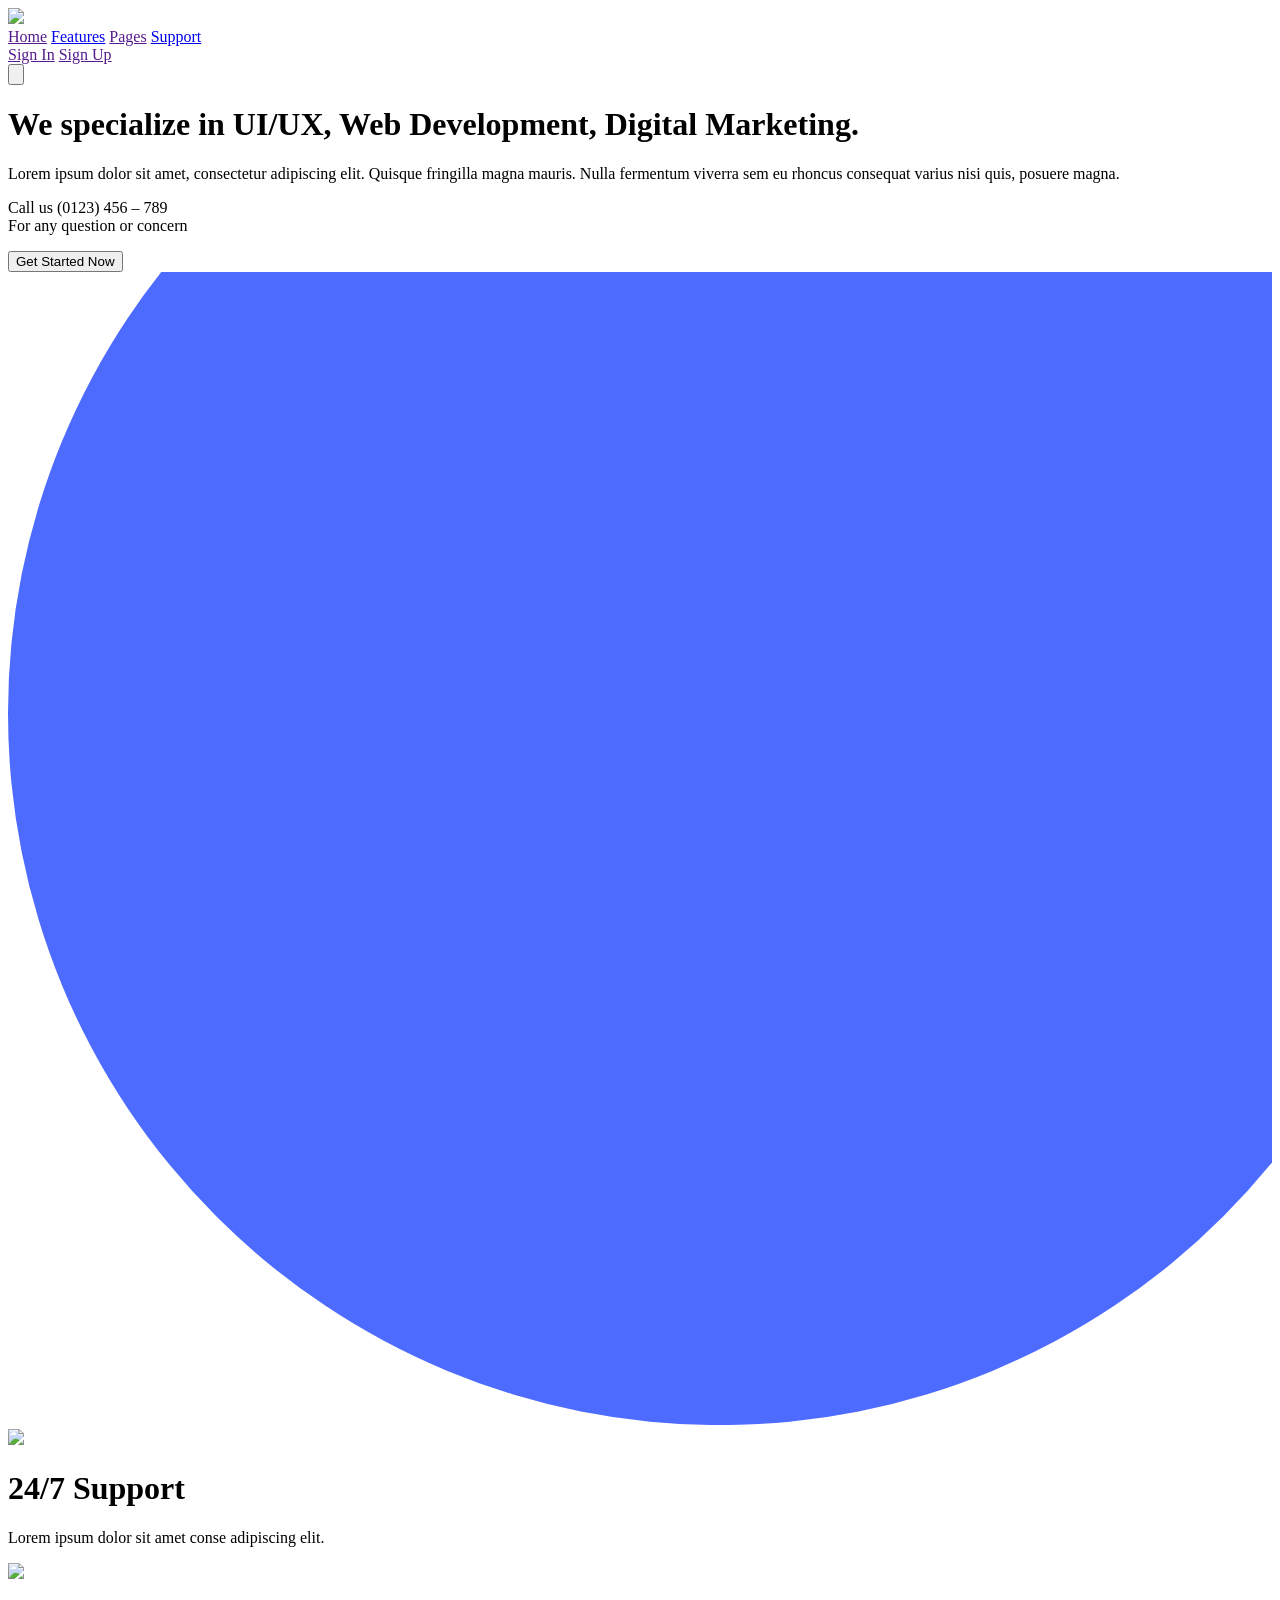
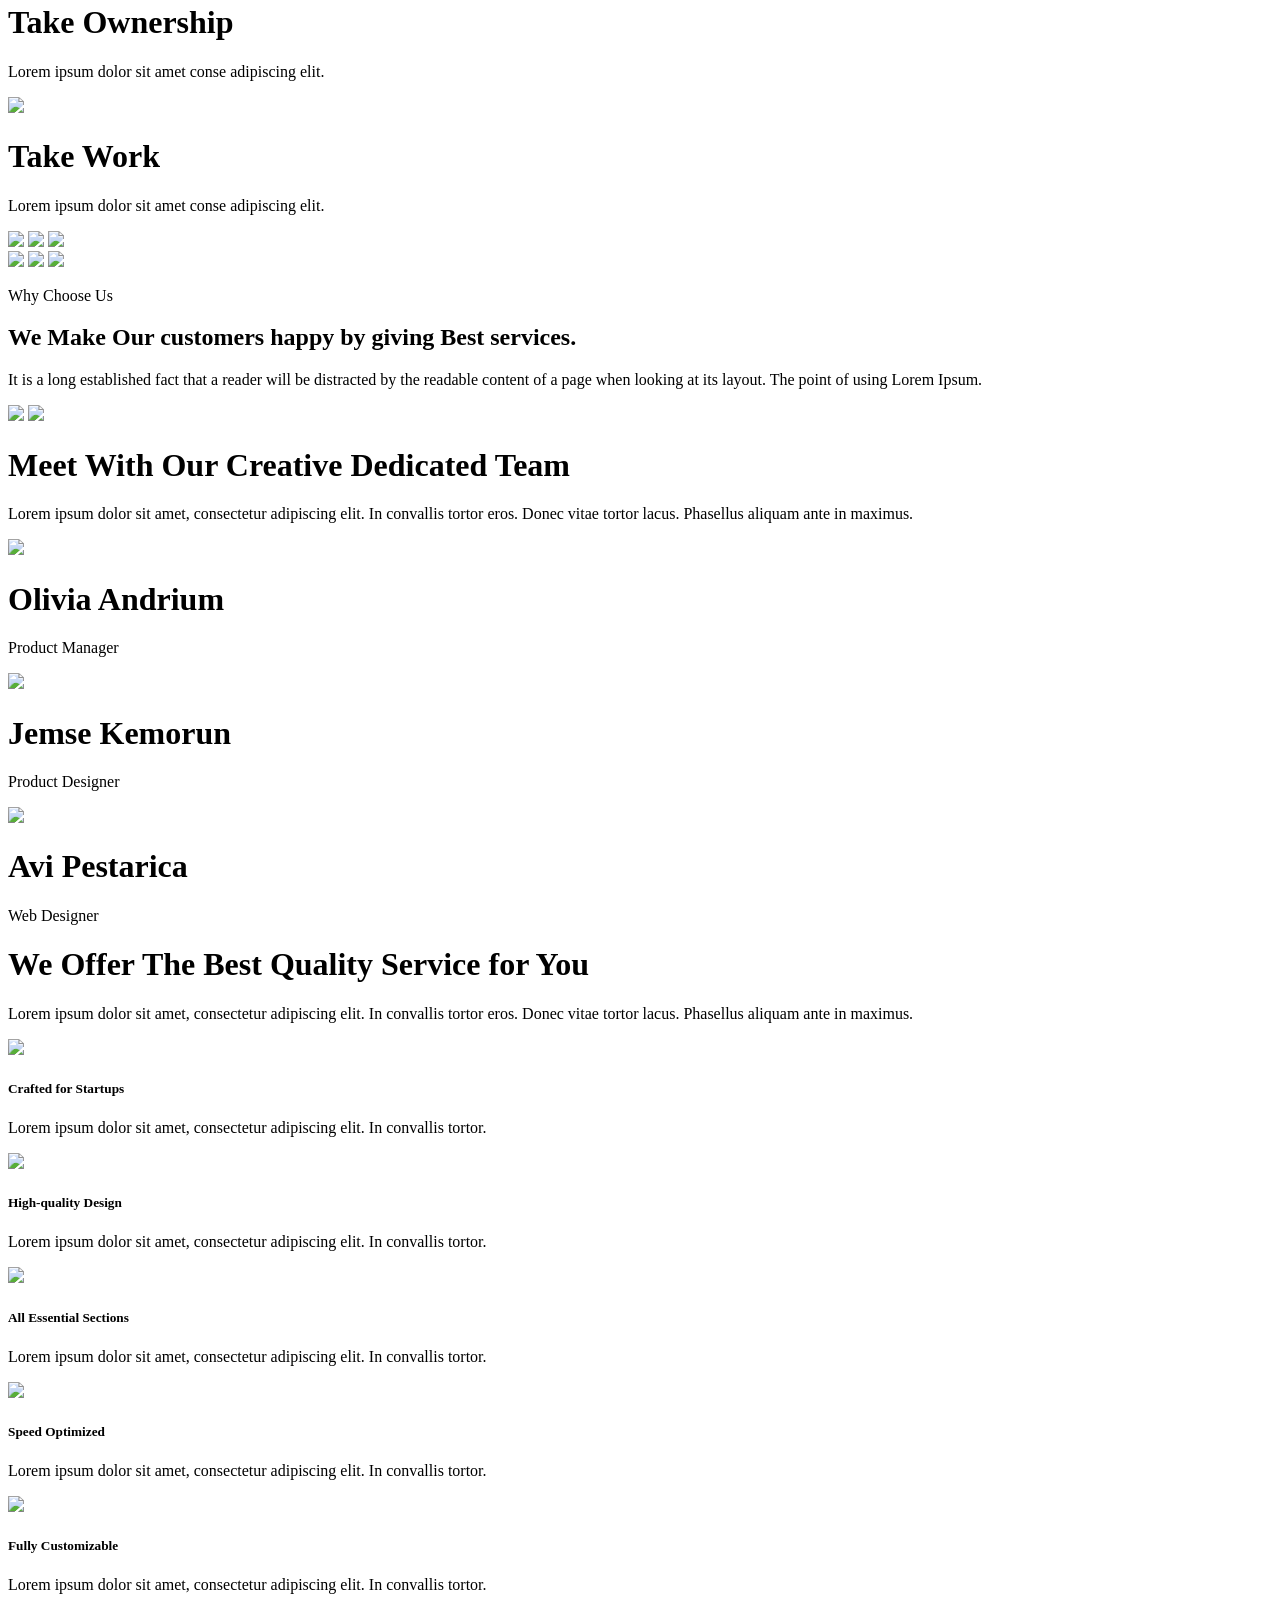
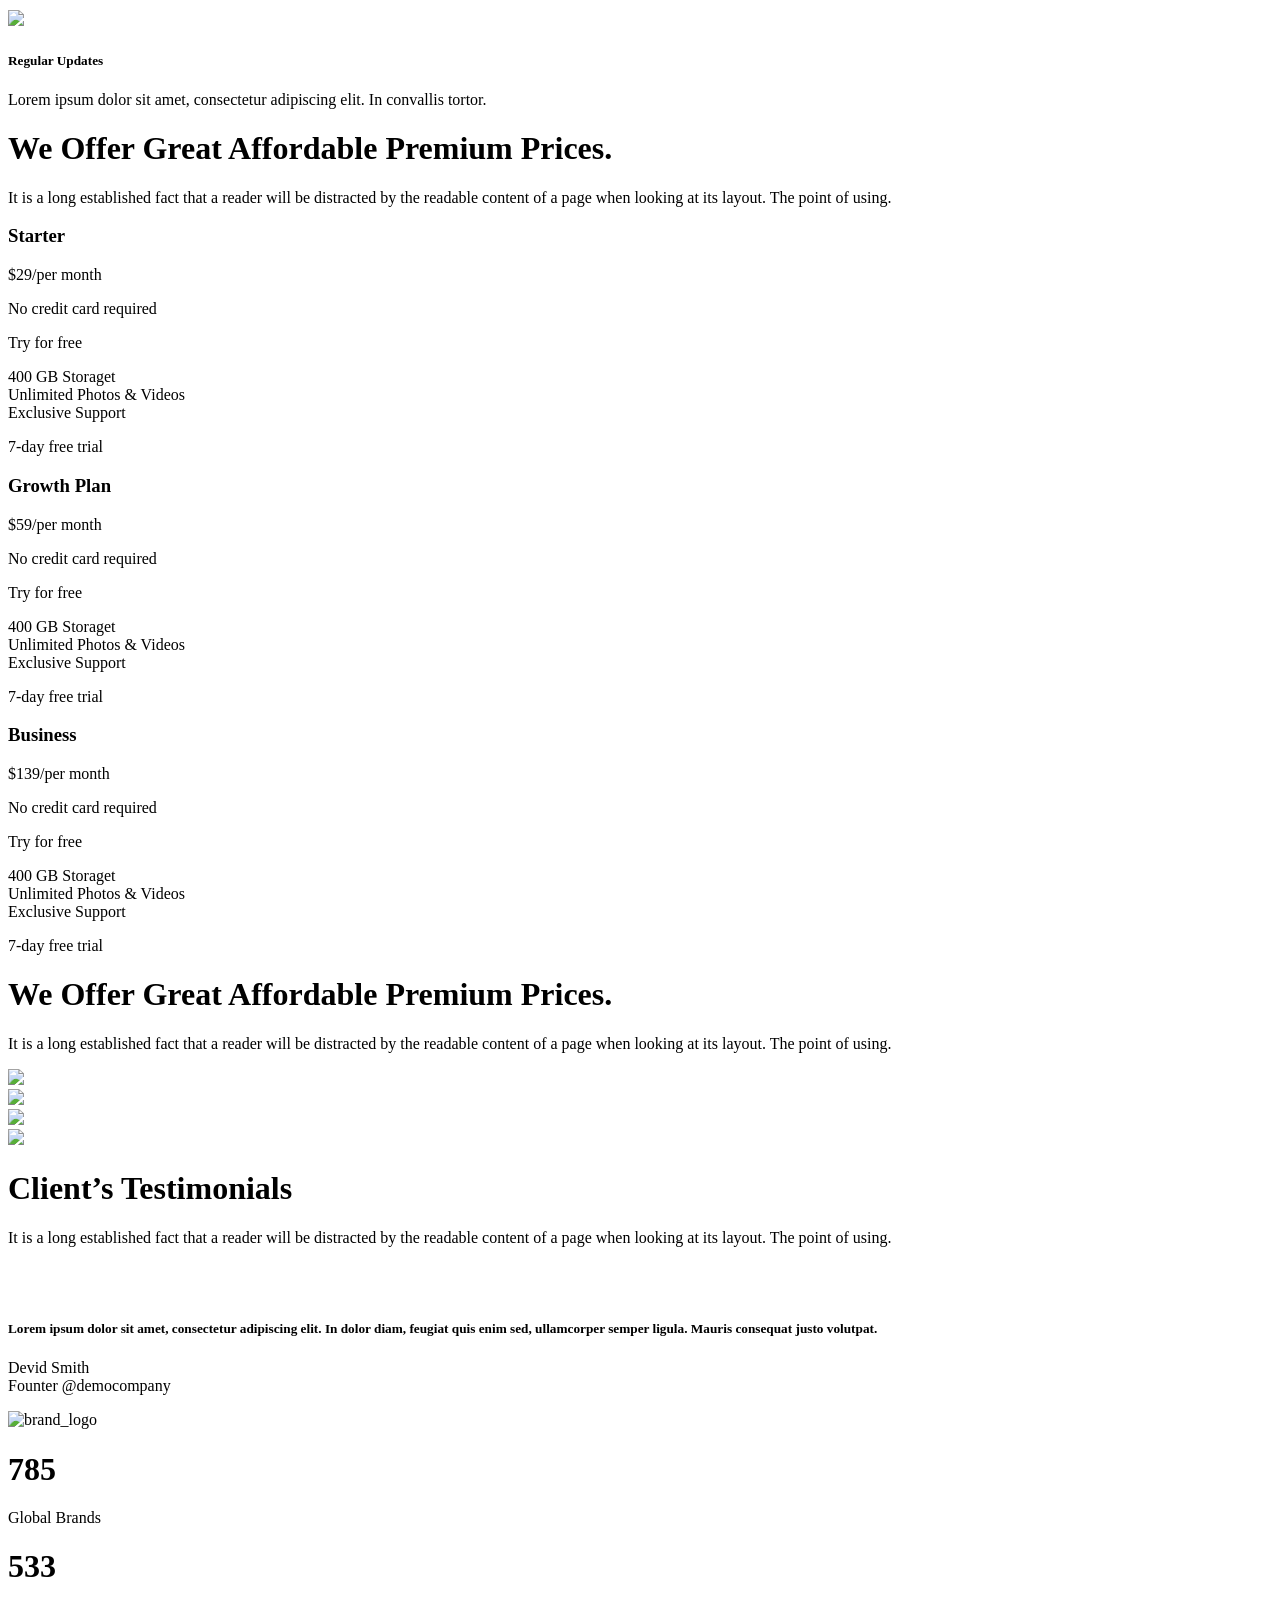
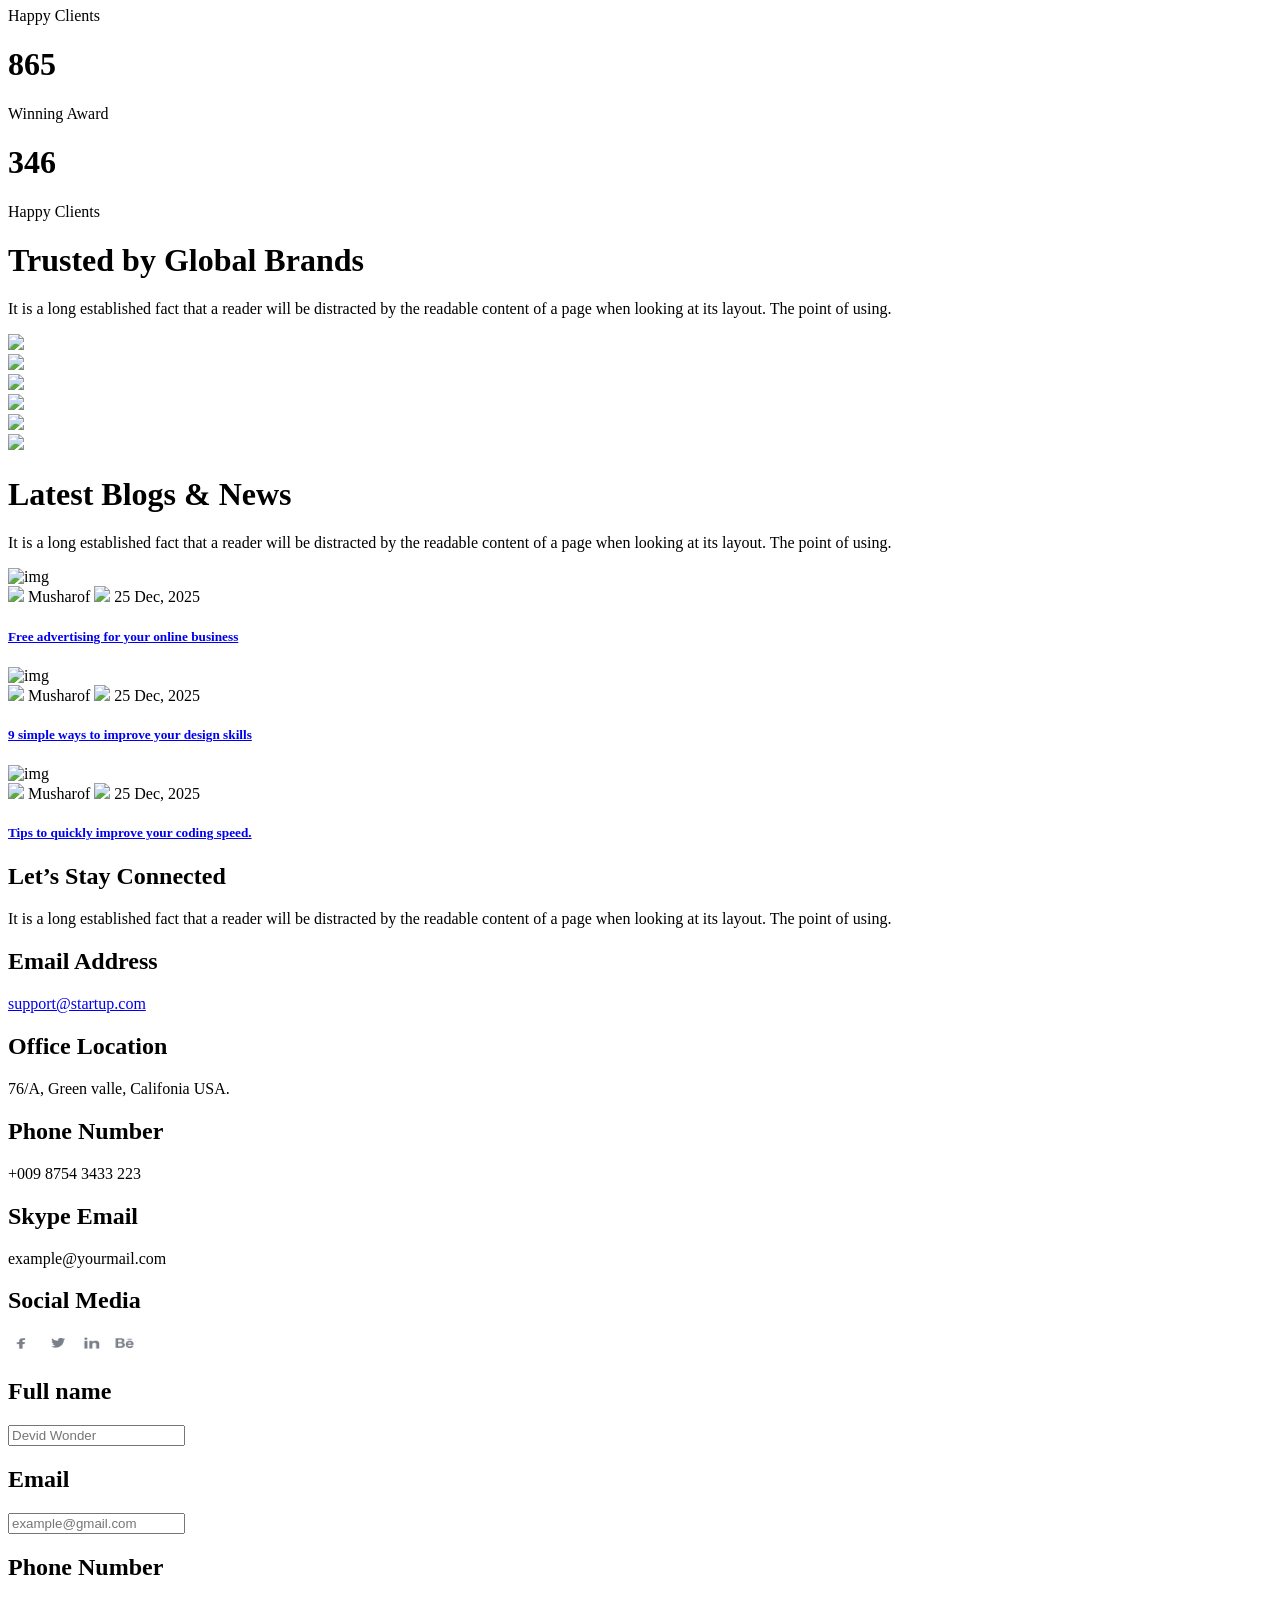
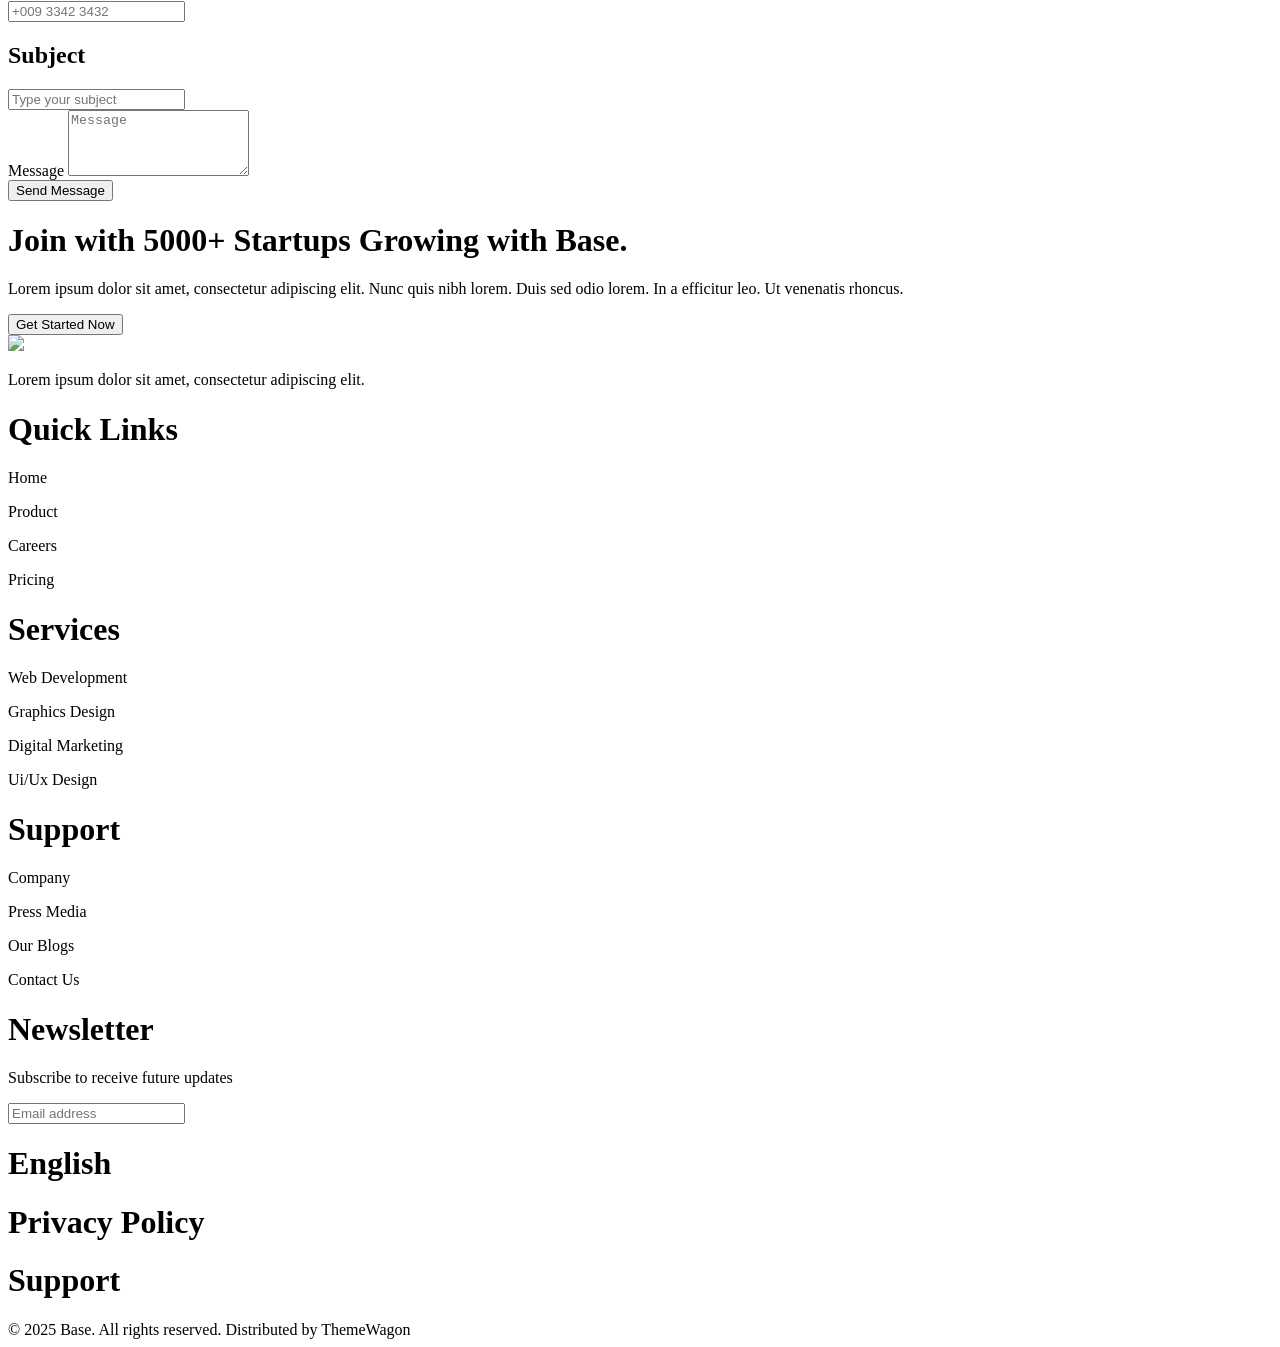
==== index.html @ 53d75608 "Add files via upload" ====
<!DOCTYPE html>
<html lang="en" class="scroll-smooth">
<head>
    <meta charset="UTF-8">
    <meta name="viewport" content="width=device-width, initial-scale=1.0">
    <title>Base - Tailwind CSS Startup Template</title>
    <link rel="icon" type="image/x-icon" href="../1.Tailwind/images/imgfavicon.svg">
    <link rel="stylesheet" href="animation.css">
    <script src="https://cdn.tailwindcss.com"></script>
</head>
<body>

    <nav id="header" class="bg-transparent px-8 text-gray-400 font-semibold fixed top-0 w-full z-10">
        <div class="flex justify-between items-center">
            <div class="flex-shrink-0">
                <a href=""><img src="../1.Tailwind/images/imgi_1_logo-light.svg"></a>
            </div>
            <div class="hidden lg:flex space-x-8">
                <a href="" class="text-blue-600">Home</a>
                <a href="#features" class="hover:text-blue-600">Features</a>
                <a href="" class="hover:text-blue-600">Pages</a>
                <a href="#support" class="hover:text-blue-600">Support</a>

            </div>
            <div class="hidden lg:flex space-x-8 p-4 items-center">
                <a href="">Sign In</a>
                <a href="" class="bg-blue-600 text-white rounded-full py-4 px-8">Sign Up</a>

            </div>
            
        </div>
    </nav>

    <button id="mybtn" class="hidden fixed bottom-10 right-10 w-10 z-10 cursor-pointer bg-blue-600 p-2 rounded-md" onclick="topfunct()">
    <svg class="fill-white" xmlns="http://www.w3.org/2000/svg" viewBox="0 0 512 512">
      <path d="M233.4 105.4c12.5-12.5 32.8-12.5 45.3 0l192 192c12.5 12.5 12.5 32.8 0 45.3s-32.8 12.5-45.3 0L256 173.3 86.6 342.6c-12.5 12.5-32.8 12.5-45.3 0s-12.5-32.8 0-45.3l192-192z"></path>
    </svg>
    </button>
    
    <div class="grid grid-cols-1 md:grid-cols-2 lg:grid-cols-2">
        <div class="bg-white text-black items-center justify-center px-8 py-12 md:px-12 md:py-36">
            <h1 class="text-3xl py-6 xl:text-5xl lg:text-4xl md:text-3xl font-bold">We specialize in UI/UX, Web Development, Digital Marketing.</h1>
            <p class="text-gray-500 text-md mb-6">Lorem ipsum dolor sit amet, consectetur adipiscing elit. Quisque fringilla magna mauris. Nulla fermentum viverra sem eu rhoncus consequat varius nisi quis, posuere magna.</p>
            <div class="grid grid-cols-1 py-8 items-center justify-center lg:grid-cols-2">
                <div class="order-1 py-4 lg:order-2">
                    <p>Call us (0123) 456 – 789 <br>For any question or concern</p>
                </div>
                <div class="order-2 py-4 justify-start lg:order-1">
                    <button type="button" class="text-white bg-blue-800 border hover:shadow-xs rounded-full px-8 py-4">Get Started Now</button>
                </div>
            </div>
        </div>
        <div class="hidden flex-shrink-1  group  md:grid">
            <svg viewBox="0 0 752 686" fill="none" xmlns="http://www.w3.org/2000/svg">
                <circle cx="423.5" cy="262.5" r="423.5" fill="#4E6BFF"/>
                <image href="../1.Tailwind/images/imgi_8_hero.png">
            </svg>
        </div>
    </div>


     <div class="grid grid-cols-1 py-2 lg:grid-cols-3 md:grid-cols-2 md:place-items-center md:justify-center sm:grid-cols-1">
        <div class="flex items-center justify-center p-8">
            <div class="flex-shrink-0 w-20 h-20 p-2 rounded-full place-content-center place-items-center bg-pink-500">
                <img src="../1.Tailwind/images/imgi_9_icon-01.svg">
            </div>
            <div class="p-4">
                <h1 class="text-2xl">24/7 Support</h1>
                <p class="text-grey-400">Lorem ipsum dolor sit amet conse adipiscing elit.</p>
            </div>
        </div>
        <div class="flex items-center justify-center p-8">
            <div class="flex-shrink-0 w-20 h-20 p-2 rounded-full place-content-center place-items-center bg-green-500">
                <img src="../1.Tailwind/images/imgi_10_icon-02.svg">
            </div>
            <div class="p-4">
                <h1 class="text-2xl">Take Ownership</h1>
                <p class="text-grey-400">Lorem ipsum dolor sit amet conse adipiscing elit.</p>
            </div>
        </div>
        <div class="flex items-center justify-center p-8 lg:col-span-1 md:col-span-2 sm:col-span-1">
            <div class="flex-shrink-0 w-20 h-20 p-2 rounded-full place-content-center place-items-center bg-orange-500">
                <img src="../1.Tailwind/images/imgi_11_icon-03.svg">
            </div>
            <div class="p-4">
                <h1 class="text-2xl">Take Work</h1>
                <p class="text-grey-400">Lorem ipsum dolor sit amet conse adipiscing elit.</p>
            </div>
        </div>
    </div>

<section id="features">

    <div class="grid grid-cols-1 lg:grid-cols-2 py-12 md:grid-cols-2 p-4 sm:grid-cols-1">
        <div class="hidden md:grid grid-cols-2 lg:grid grid-cols-2">
            <div class="bg-white place-items-center">
                <img src="../1.Tailwind/images/imgi_12_shape-05.svg" class="absolute p-4 mt-6">
                <img src="../1.Tailwind/images/imgi_13_about-01.png" class="p-4">
                <img src="../1.Tailwind/images/imgi_14_about-02.png" class="p-4">
            </div>
            <div class="bg-white">
                <img src="../1.Tailwind/images/imgi_15_shape-06.svg" class="p-4">
                <img src="../1.Tailwind/images/imgi_16_about-03.png" class="p-4">
                <img src="../1.Tailwind/images/imgi_17_shape-07.svg" class="ml-auto mr-auto">
            </div>
        </div>
        <div class="bg-white place-content-center">
            <p class="text-1xl font-bold text-blue-600 p-2">Why Choose Us</p>
            <h1 class="text-3xl lg:text-4xl md:text-3xl font-bold p-2">We Make Our customers happy by giving Best services.</h1>
            <p class="text-gray-600 p-2">It is a long established fact that a reader will be distracted by the readable content of a page when looking at its layout. The point of using Lorem Ipsum.</p>
        </div>
    </div>

</section>

    <div class="relative grid bg-white py-4 items-center justify-center bg-[url(../1.Tailwind/images/shape-08.svg)] bg-no-repeat">
        <img src="../1.Tailwind/images/imgi_21_shape-10.svg" class="relative top-20 left-56">
        <img src="../1.Tailwind/images/imgi_22_shape-11.svg" class="absolute bloc right-36 top-12">
            <h1 class="text-4xl text-center mt-16 mb-4">Meet With Our Creative Dedicated Team</h1>
            <p class="text-1xl text-center mt-2 mb-20">Lorem ipsum dolor sit amet, consectetur adipiscing elit. In convallis tortor eros. Donec vitae tortor lacus. Phasellus aliquam ante in maximus.</p>
        <div class="grid grid-cols-1 items-center lg:grid-cols-3 items-center md:grid-cols-2 items-center sm:grid-cols-1 items-center">
            <div class="p-8">
                <div class="">
                    <img src="../1.Tailwind/images/imgi_23_team-01.png" class="w-full">
                </div>
                <div class="p-4">
                    <h1 class="text-2xl text-center">Olivia Andrium</h1>
                    <p class="text-center text-gray-500">Product Manager</p>
                </div>
            </div>
            <div class="p-8">
                <div class="">
                    <img src="../1.Tailwind/images/imgi_24_team-02.png" class="w-full">
                </div>
                <div class="p-4">
                    <h1 class="text-2xl text-center">Jemse Kemorun</h1>
                    <p class="text-center text-gray-500">Product Designer</p>
                </div>
            </div>
            <div class="p-8">
                <div class="">
                    <img src="../1.Tailwind/images/imgi_25_team-03.png" class="w-full">
                </div>
                <div class="p-4">
                    <h1 class="text-2xl text-center">Avi Pestarica</h1>
                    <p class="text-center text-gray-500">Web Designer</p>
                </div>
            </div>
        </div>
    </div>

    <div class="grid py-12 px-16 bg-white">

        <h1 class="text-4xl text-center mb-4">We Offer The Best Quality Service for You</h1>
        <p class="text-1xl text-center mb-8">Lorem ipsum dolor sit amet, consectetur adipiscing elit. In convallis tortor eros. Donec vitae tortor lacus. Phasellus aliquam ante in maximus.</p>
        
        <div class="grid grid-cols-1 lg:grid-cols-3 md:grid-cols-2">
            
            <div class="bg-white p-6 rounded-base shadow-xs hover:bg-gray-100">
                <img src="../1.Tailwind/images/imgi_26_icon-04.svg" class="w-12 h-12 mb-3 text-body">
                    <h5 class="mb-2 text-2xl font-semibold tracking-tight text-heading">Crafted for Startups</h5>
                    <p class="mb-3 text-body">Lorem ipsum dolor sit amet, consectetur adipiscing elit. In convallis tortor.</p>
            </div>
            <div class="bg-white p-6 rounded-base shadow-xs hover:bg-gray-100">
                <img src="../1.Tailwind/images/imgi_27_icon-05.svg" class="w-12 h-12 mb-3 text-body">
                    <h5 class="mb-2 text-2xl font-semibold tracking-tight text-heading">High-quality Design</h5>
                    <p class="mb-3 text-body">Lorem ipsum dolor sit amet, consectetur adipiscing elit. In convallis tortor.</p>
            </div>
            <div class="bg-white p-6 rounded-base shadow-xs hover:bg-gray-100">
                <img src="../1.Tailwind/images/imgi_28_icon-06.svg" class="w-12 h-12 mb-3 text-body">
                    <h5 class="mb-2 text-2xl font-semibold tracking-tight text-heading">All Essential Sections</h5>
                    <p class="mb-3 text-body">Lorem ipsum dolor sit amet, consectetur adipiscing elit. In convallis tortor.</p>
            </div>
            <div class="bg-white p-6 rounded-base shadow-xs hover:bg-gray-100">
                <img src="../1.Tailwind/images/imgi_29_icon-07.svg" class="w-12 h-12 mb-3 text-body">
                    <h5 class="mb-2 text-2xl font-semibold tracking-tight text-heading">Speed Optimized</h5>
                    <p class="mb-3 text-body">Lorem ipsum dolor sit amet, consectetur adipiscing elit. In convallis tortor.</p>
            </div>
            <div class="bg-white p-6 rounded-base shadow-xs hover:bg-gray-100">
                <img src="../1.Tailwind/images/imgi_27_icon-05.svg" class="w-12 h-12 mb-3 text-body">
                    <h5 class="mb-2 text-2xl font-semibold tracking-tight text-heading">Fully Customizable</h5>
                    <p class="mb-3 text-body">Lorem ipsum dolor sit amet, consectetur adipiscing elit. In convallis tortor.</p>
            </div>
            <div class="bg-white p-6 rounded-base shadow-xs hover:bg-gray-100">
                <img src="../1.Tailwind/images/imgi_28_icon-06.svg" class="w-12 h-12 mb-3 text-body">
                    <h5 class="mb-2 text-2xl font-semibold tracking-tight text-heading">Regular Updates</h5>
                    <p class="mb-3 text-body">Lorem ipsum dolor sit amet, consectetur adipiscing elit. In convallis tortor.</p>
            </div>
            
        </div>
    </div>

    <div class="grid p-4 bg-blue-100">
        <h1 class="text-4xl text-center">We Offer Great Affordable Premium Prices.</h1>
        <p class="text-1xl text-center">It is a long established fact that a reader will be distracted by the readable content of a page when looking at its layout. The point of using.</p>
        <div class="grid grid-cols-1 p-5 items-center lg:grid-cols-3 items-center md:grid-cols-2 items-center sm:grid-cols-1 items-center">
            <div class="bg-white p-8 border border-default rounded-base text-center m-2">
                <h3 class="mb-2 text-2xl">Starter</h3>
                <p><span class="m-2 text-4xl font-bold">$29</span><span class="text-1xl">/per month</span></p>
                <p class="text-1xl m-2 text-gray-500">No credit card required</p>
                <p class="text-1xl m-2 text-white bg-pink-400 p-2 hover:bg-indigo-600">Try for free</p>
                <p class="text-1xl m-2 text-gray-500">400 GB Storaget <br> Unlimited Photos & Videos <br>Exclusive Support </p>
                <p class="text-1xl m-2">7-day free trial</p>
            </div>
            <div class="bg-white p-8 border border-default rounded-base text-center m-2">
                <h3 class="mb-2 text-2xl">Growth Plan</h3>
                <p><span class="m-2 text-4xl font-bold">$59</span><span class="text-1xl">/per month</span></p>
                <p class="text-1xl m-2 text-gray-500">No credit card required</p>
                <p class="text-1xl m-2 text-white bg-indigo-600 p-2 hover:bg-pink-400">Try for free</p>
                <p class="text-1xl m-2 text-gray-500">400 GB Storaget <br> Unlimited Photos & Videos <br>Exclusive Support </p>
                <p class="text-1xl m-2">7-day free trial</p>
            </div>
            <div class="bg-white p-8 border border-default rounded-base text-center m-2">
                <h3 class="mb-2 text-2xl">Business</h3>
                <p><span class="m-2 text-4xl font-bold">$139</span><span class="text-1xl">/per month</span></p>
                <p class="text-1xl m-2 text-gray-500">No credit card required</p>
                <p class="text-1xl m-2 text-white bg-pink-400 p-2 hover:bg-indigo-600">Try for free</p>
                <p class="text-1xl m-2 text-gray-500">400 GB Storaget <br> Unlimited Photos & Videos <br>Exclusive Support </p>
                <p class="text-1xl m-2">7-day free trial</p>
            </div>

        </div>
    </div>

    <div class="grid p-4">
        <h1 class="text-4xl text-center">We Offer Great Affordable Premium Prices.</h1>
        <p class="text-1xl text-center">It is a long established fact that a reader will be distracted by the readable content of a page when looking at its layout. The point of using.</p>
        <div class="grid grid-cols-1 p-2 lg:grid-cols-3 p-2 md:grid-cols-2 p-2 sm:grid-cols-1 p-2">
            <div class="bg-white m-4">
                <img src="../1.Tailwind/images/imgi_32_project-01.png">
            </div>
            <div class="bg-white m-4">
                <img src="../1.Tailwind/images/imgi_33_project-02.png">
            </div>
            <div class="bg-white m-4 row-span-2">
                <img src="../1.Tailwind/images/imgi_34_project-04.png">
            </div>
            <div class="bg-white m-4 md:col-span-2 lg:col-span-2">
                <img src="../1.Tailwind/images/imgi_35_project-03.png">
            </div>
        </div>
    </div>

    <div class="grid bg-stone-50 p-8 xl:p-36">
        <h1 class="text-4xl text-center">Client’s Testimonials</h1>
        <p class="text-1xl text-center">It is a long established fact that a reader will be distracted by the readable content of a page when looking at its layout. The point of using.</p>
        <div class="flex flex-col bg-white justify-center items-center  p-10 rounded-base shadow-xs md:flex-row md:flex-row">
            <img class="object-cover w-full rounded-base md:h-auto md:w-72 mb-4 md:mb-0" src="../1.Tailwind/images/imgi_36_testimonial.png" alt="">
            <div class="flex flex-col justify-between md:p-10 leading-normal">
                <img class="object-cover w-12 rounded-base md:h-auto md:w-12 mb-4 md:mb-0" src="../1.Tailwind/images/imgi_37_icon-quote.svg" alt="">
                <h5 class="mb-2 text-2xl text-gray-500 font-semibold tracking-tight text-heading">Lorem ipsum dolor sit amet, consectetur adipiscing elit. In dolor diam, feugiat quis enim sed, ullamcorper semper ligula. Mauris consequat justo volutpat.</h5>
                <div class="flex justify-between items-center">    
                    <p class="">Devid Smith <br>Founter @democompany </p>

                    <img src="../1.Tailwind/images/imgi_38_brand-light-02.svg" alt="brand_logo" class="flex w-28 mb-0">
                </div>
                
            </div>
        </div>
    </div>

   <!-- <div class="flex p-4 justify-center">

        <button type="button" class="inline-flex items-center w-auto  border border-default-medium hover:bg-neutral-tertiary-medium hover:text-heading focus:ring-4 focus:ring-neutral-tertiary shadow-xs font-medium leading-5 rounded-base text-sm px-4 py-2.5 focus:outline-none">
            <svg class="w-4 h-4 ms-1.5 rtl:rotate-180 -me-0.5" aria-hidden="true" xmlns="http://www.w3.org/2000/svg" width="24" height="24" fill="none" viewBox="0 0 24 24"><path stroke="currentColor" stroke-linecap="round" stroke-linejoin="round" stroke-width="2" d="M19 12H5m14 0-4 4m4-4-4-4"/></svg>
        </button>
        <button type="button" class="inline-flex items-center w-auto text-body bg-neutral-secondary-medium box-border border border-default-medium hover:bg-neutral-tertiary-medium hover:text-heading focus:ring-4 focus:ring-neutral-tertiary shadow-xs font-medium leading-5 rounded-base text-sm px-4 py-2.5 focus:outline-none">
            <svg class="w-4 h-4 ms-1.5 rtl:rotate-180 -me-0.5" aria-hidden="true" xmlns="http://www.w3.org/2000/svg" width="24" height="24" fill="none" viewBox="0 0 24 24"><path stroke="currentColor" stroke-linecap="round" stroke-linejoin="round" stroke-width="2" d="M19 12H5m14 0-4 4m4-4-4-4"/></svg>
        </button>
    </div>-->

    <div class="grid space-x-20 p-2 items-center justify-between bg-stone-100 grid-cols-2 xl:p-12 lg:grid-cols-4 p-2 md:grid-cols-4 py-2">
        <div class="text-center my-12">
            <h1 class="text-3xl sm:text-3xl md:text-3xl lg:text-4xl xl:text-5xl font-bold">785</h1>
            <p class="text-lg text-gray-500 font-bold">Global Brands</p>
        </div>
        <div class="text-center my-12">
            <h1 class="text-4xl font-bold">533</h1>
            <p class="text-lg text-gray-500 font-bold">Happy Clients</p>
        </div>
        <div class="text-center my-12">
            <h1 class="text-4xl font-bold">865</h1>
            <p class="text-lg text-gray-500 font-bold">Winning Award</p>
        </div>
       <div class="text-center my-12">
            <h1 class="text-4xl font-bold">346</h1>
            <p class="text-lg text-gray-500 font-bold">Happy Clients</p>
        </div>
    </div>

    <div class="grid bg-stone-50 p-4 my-24">
        <h1 class="text-4xl text-center">Trusted by Global Brands</h1>
        <p class="text-1xl text-center">It is a long established fact that a reader will be distracted by the readable content of a page when looking at its layout. The point of using.</p>
        <div class="grid grid-cols-3 p-8 lg:grid-cols-6 md:grid-cols-6">
            <div class="grid">
                <img src="../1.Tailwind/images/imgi_41_brand-light-01.svg">
            </div>
            <div class="grid">
                <img src="../1.Tailwind/images/imgi_38_brand-light-02.svg">
            </div>
            <div class="grid">
                <img src="../1.Tailwind/images/imgi_44_brand-light-03.svg">
            </div>
            <div class="grid">
                <img src="../1.Tailwind/images/imgi_46_brand-light-04.svg">
            </div>
            <div class="grid">
                <img src="../1.Tailwind/images/imgi_48_brand-light-05.svg">
            </div>
            <div class="grid">
                <img src="../1.Tailwind/images/imgi_50_brand-light-06.svg">
            </div>
        </div>
    </div>

    <div class="grid bg-stone-50">
        <h1 class="text-4xl text-center py-2">Latest Blogs & News</h1>
        <p class="text-1xl text-center py-4">It is a long established fact that a reader will be distracted by the readable content of a page when looking at its layout. The point of using.</p>
        <div class="grid grid-cols-1 lg:grid-cols-3 md:grid-cols-2">
            <div class="grid bg-stone-50 p-4 xl:items-center xl:justify-center">

                <div class="bg-white block max-w-sm rounded-base shadow-xs">
                        <img class="rounded-t-base" src="../1.Tailwind/images/imgi_52_blog-01.png" alt="img" />
                    <div class="p-6 text-center ">
                        <span class="inline-flex items-center bg-brand-softer  text-fg-brand-strong text-xs font-medium px-1.5 py-0.5 rounded-sm">
                            <img src="../1.Tailwind/images/imgi_53_icon-man.svg">
                            Musharof
                        </span>
                        <span class="inline-flex items-center bg-brand-softer  text-fg-brand-strong text-xs font-medium px-1.5 py-0.5 rounded-sm">
                            <img src="../1.Tailwind/images/imgi_54_icon-calender.svg">
                            25 Dec, 2025
                        </span>
                     <a href="#">
                         <h5 class="mt-3 mb-6 text-2xl font-semibold tracking-tight text-heading">Free advertising for your online business</h5>
                     </a>
                    </div>
                </div>

            </div>

            <div class="grid bg-stone-50 p-4 xl:items-center xl:justify-center">
                
                <div class="bg-white block max-w-sm  rounded-base shadow-xs">
                        <img class="rounded-t-base" src="../1.Tailwind/images/imgi_55_blog-02.png" alt="img" />
                    <div class="p-6 text-center ">
                        <span class="inline-flex items-center bg-brand-softer text-fg-brand-strong text-xs font-medium px-1.5 py-0.5 rounded-sm">
                            <img src="../1.Tailwind/images/imgi_53_icon-man.svg">
                            Musharof
                        </span>
                        <span class="inline-flex items-center bg-brand-softer text-fg-brand-strong text-xs font-medium px-1.5 py-0.5 rounded-sm">
                            <img src="../1.Tailwind/images/imgi_54_icon-calender.svg">
                            25 Dec, 2025
                        </span>
                     <a href="#">
                         <h5 class="mt-3 mb-6 text-2xl font-semibold tracking-tight text-heading">9 simple ways to improve your design skills</h5>
                     </a>
                    </div>
                </div>

            </div>

            <div class="grid bg-stone-50 p-4 xl:items-center xl:justify-center">

                <div class="bg-white block max-w-sm  rounded-base shadow-xs">
                        <img class="rounded-t-base" src="../1.Tailwind/images/imgi_56_blog-03.png" alt="img" />
                    <div class="p-6 text-center">
                        <span class="inline-flex items-center  bg-brand-softer text-fg-brand-strong text-xs font-medium px-1.5 py-0.5 rounded-sm">
                            <img src="../1.Tailwind/images/imgi_53_icon-man.svg">
                            Musharof
                        </span>
                        <span class="inline-flex items-center bg-brand-softer text-fg-brand-strong text-xs font-medium px-1.5 py-0.5 rounded-sm">
                            <img src="../1.Tailwind/images/imgi_54_icon-calender.svg">
                            25 Dec, 2025
                        </span>
                     <a href="#">
                         <h5 class="mt-3 mb-6 text-2xl font-semibold tracking-tight text-heading">Tips to quickly improve your coding speed.</h5>
                     </a>
                    </div>
                </div>

            </div>
        </div>
    </div>

<section id="support">

    <div class="grid bg-gray-100 p-4">
        <h1 class="text-4xl text-center">Let’s Stay Connected</h1>
        <p class="text-1xl text-center">It is a long established fact that a reader will be distracted by the readable content of a page when looking at its layout. The point of using.</p>
        <div class="grid grid-cols-1 lg:grid-cols-2 md:grid-cols-2 sm:grid-cols-1">
            <div class="bg-white m-4 p-8 order-2">
                <div class="mb-4">
                    <h1 class="text-2xl font-bold">Email Address</h1>
                    <a href="#">
                        <p class="text-gray-500">support@startup.com</p>
                    </a>
                </div>
                <div class="mb-4">
                    <h1 class="text-2xl font-bold">Office Location</h1>
                        <p class="text-gray-500">76/A, Green valle, Califonia USA.</p>
                </div>
                <div class="mb-4">
                    <h1 class="text-2xl font-bold">Phone Number</h1>
                        <p class="text-gray-500">+009 8754 3433 223</p>
                </div>
                <div class="mb-4">
                    <h1 class="text-2xl font-bold">Skype Email</h1>
                        <p class="text-gray-500">example@yourmail.com</p>
                </div>

                <div>
                    <h1 class="text-2xl font-bold">Social Media</h1>
                        <div class="flex">
                            <a href="#"><img src="facebook_logo.png" width=30px height=20px alt="facebook_logo"></a>
                            <a href="#"></a><img src="twitter_logo.png" width=30px height=20px  alt="twitter_logo"></a>
                            <a href="#"></a><img src="linkedin_logo.png" width=30px height=20px  alt="linkedin_logo"></a>
                            <a href="#"></a><img src="be_logo.png" width=30px height=20px alt="be_logo"></a>
                        </div>
                </div>
            </div>

            <div class="bg-white order-1 m-4 p-8 lg:order-2 md:order-2 sm:order-1">
                 <div class="grid lg:grid-cols-2 lg:gap-6">
                    <div class="relative w-full mb-4 group">
                        <h1 class="text-gray-500 mb-2">Full name</h1>
                        <input type="name" class="border border-default-medium text-heading text-sm rounded-md focus:ring-brand focus:border-brand block w-full px-3 py-2.5 shadow-xs placeholder:text-body" placeholder="Devid Wonder" required>
                    </div>
                    <div class="relative w-full mb-4 group">
                        <h1 class="text-gray-500 mb-2">Email</h1>
                        <input type="email" class="border border-default-medium text-heading text-sm rounded-md focus:ring-brand focus:border-brand block w-full px-3 py-2.5 shadow-xs placeholder:text-body" placeholder="example@gmail.com" required>
                    </div>
                 </div>
                <div class="grid lg:grid-cols-2 lg:gap-6">
                    <div class="relative w-full mb-4 group">
                        <h1 class="text-gray-500 mb-2">Phone Number</h1>
                        <input type="text" class="border border-default-medium text-heading text-sm rounded-md focus:ring-brand focus:border-brand block w-full px-3 py-2.5 shadow-xs placeholder:text-body" placeholder="+009 3342 3432" required>
                    </div>
                    <div class="relative w-full mb-4 group">
                        <h1 class="text-gray-500 mb-2">Subject</h1>
                        <input type="text" class="border border-default-medium text-heading text-sm rounded-md focus:ring-brand focus:border-brand block w-full px-3 py-2.5 shadow-xs placeholder:text-body" placeholder="Type your subject" required>
                    </div>
                </div>
                <form class="">
                    <label for="message" class="block text-gray-500 mb-2 text-heading">Message</label>
                    <textarea id="message" rows="4" class="border border-default-medium text-heading text-sm rounded-base focus:ring-brand focus:border-brand block w-full p-3.5 shadow-xs placeholder:text-body" placeholder="Message"></textarea>
                </form>

                <div class="grid place-items-center mt-8">
                <button type="button" class="text-white bg-blue-800 border hover:shadow-xs rounded-full px-4 py-2.5">Send Message</button>
                </div>

            </div>   

        </div>
    </div>

</section>

    <div class="grid bg-blue-700 px-6 py-24 xl:px-16">
        <div class="grid grid-cols-1 lg:grid-cols-2 md:grid-cols-2 sm:grid-cols-1">
            <div class="text-white">
                <h1 class="text-4xl">Join with 5000+ Startups Growing with Base.</h1>
                <p>Lorem ipsum dolor sit amet, consectetur adipiscing elit. Nunc quis nibh lorem. Duis sed odio lorem. In a efficitur leo. Ut venenatis rhoncus.</p>
            </div>
            <div class="grid items-center justify-start py-8 lg:justify-end md:justify-end">
                <button type="button" class="text-white bg-blue-800 border hover:shadow-xs rounded-full px-8 py-4">Get Started Now</button>
            </div>
        </div>
    </div>

   <div class="grid bg-gray-100 p-4 mr-auto ml-auto">
        <div class="grid grid-cols-1 p-4 lg:grid-cols-5 md:grid-cols-4 sm:grid-cols-1">
            <div class="col-span-1 lg:col-span-1 md:col-span-4 sm:col-span-1">
                <img src="../1.Tailwind/images/imgi_1_logo-light.svg">
                <p class="text-gray-500 py-4">Lorem ipsum dolor sit amet, consectetur adipiscing elit.</p>
            </div>
            <div class="">
                <h1 class="text-2xl font-medium mb-4">Quick Links</h1>
                <p class="text-gray-500 py-2">Home</p>
                <p class="text-gray-500 py-2">Product</p>
                <p class="text-gray-500 py-2">Careers</p>
                <p class="text-gray-500 py-2">Pricing</p>
            </div>
            <div class="">
                <h1 class="text-2xl font-medium mb-4">Services</h1>
                <p class="text-gray-500 py-2">Web Development</p>
                <p class="text-gray-500 py-2">Graphics Design</p>
                <p class="text-gray-500 py-2">Digital Marketing</p>
                <p class="text-gray-500 py-2">Ui/Ux Design</p>
            </div>
            <div class="">
                <h1 class="text-2xl font-medium mb-4">Support</h1>
                <p class="text-gray-500 py-2">Company</p>
                <p class="text-gray-500 py-2">Press Media</p>
                <p class="text-gray-500 py-2">Our Blogs</p>
                <p class="text-gray-500 py-2">Contact Us</p>
            </div>
            <div class="">
                <h1 class="text-2xl font-medium mb-4">Newsletter</h1>
                <p class="text-gray-500 py-2">Subscribe to receive future updates</p>
                <input type="emai" class="border border-default-medium text-heading text-sm rounded-md focus:ring-brand focus:border-brand block w-full px-3 py-2.5 shadow-xs placeholder:text-body" placeholder="Email address" required>
            </div>
        </div>
        <div class="grid grid-cols-1 lg:grid-cols-2">
            <div class="flex items-center justify-center lg:justify-start">
                <h1>English &nbsp;</h1>
                <h1>Privacy Policy &nbsp;</h1>
                <h1>Support </h1>
            </div>
            <div class="grid items-center justify-center lg:justify-end">
                © 2025 Base. All rights reserved. Distributed by ThemeWagon
            </div>
        </div>
    </div>

    <script>
        const head = document.getElementById('header');
        const btn = document.getElementById('mybtn');
        window.addEventListener('scroll', () => {
            if (window.scrollY > 10) { 
                head.classList.remove('bg-transparent');
                head.classList.add('bg-white');
                head.classList.add('shadow-xl')
                btn.classList.remove('hidden');
            } else {
                head.classList.remove('bg-white');
                head.classList.remove('shadow-xl')
                head.classList.add('bg-transparent');
                btn.classList.add('hidden');
            }
        });

        function topfunct(){
            document.body.scrollTop = 0;
            document.documentElement.scrollTop = 0;
        }
    </script>
</body>
</html>
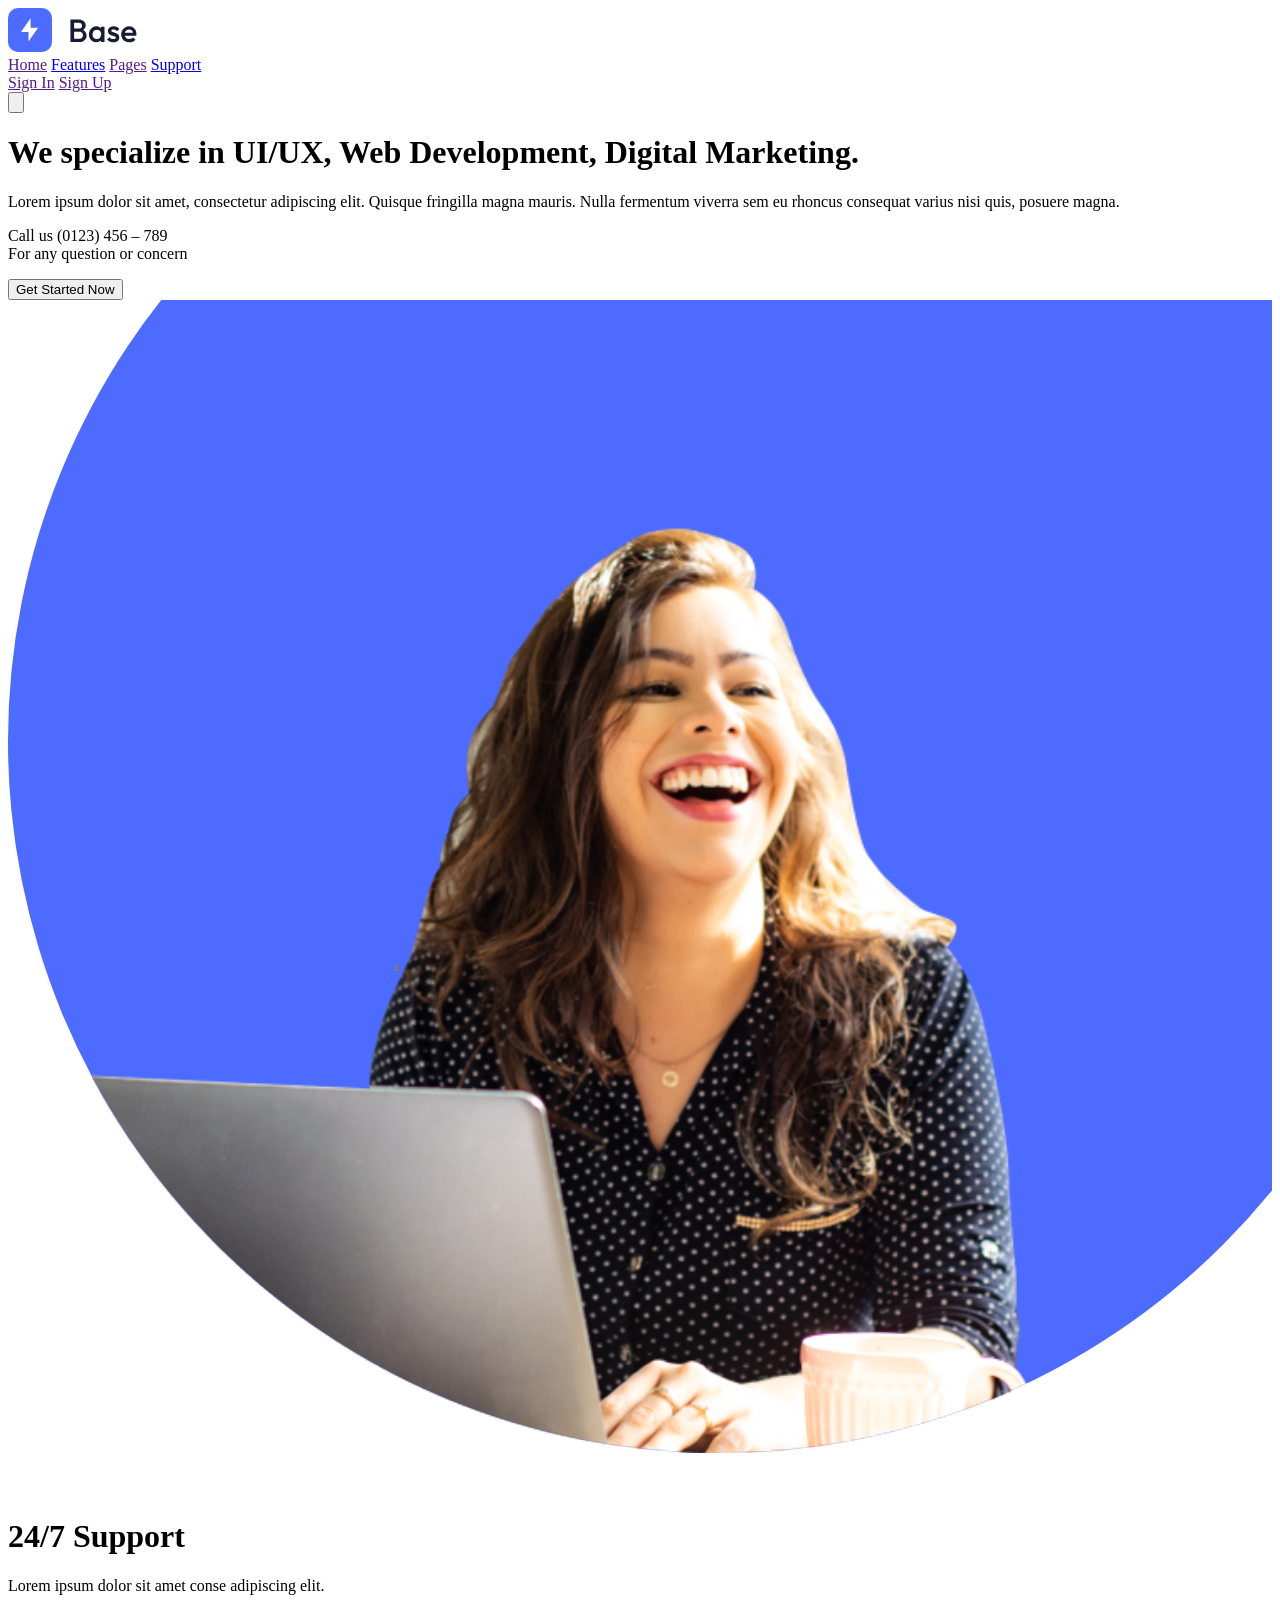
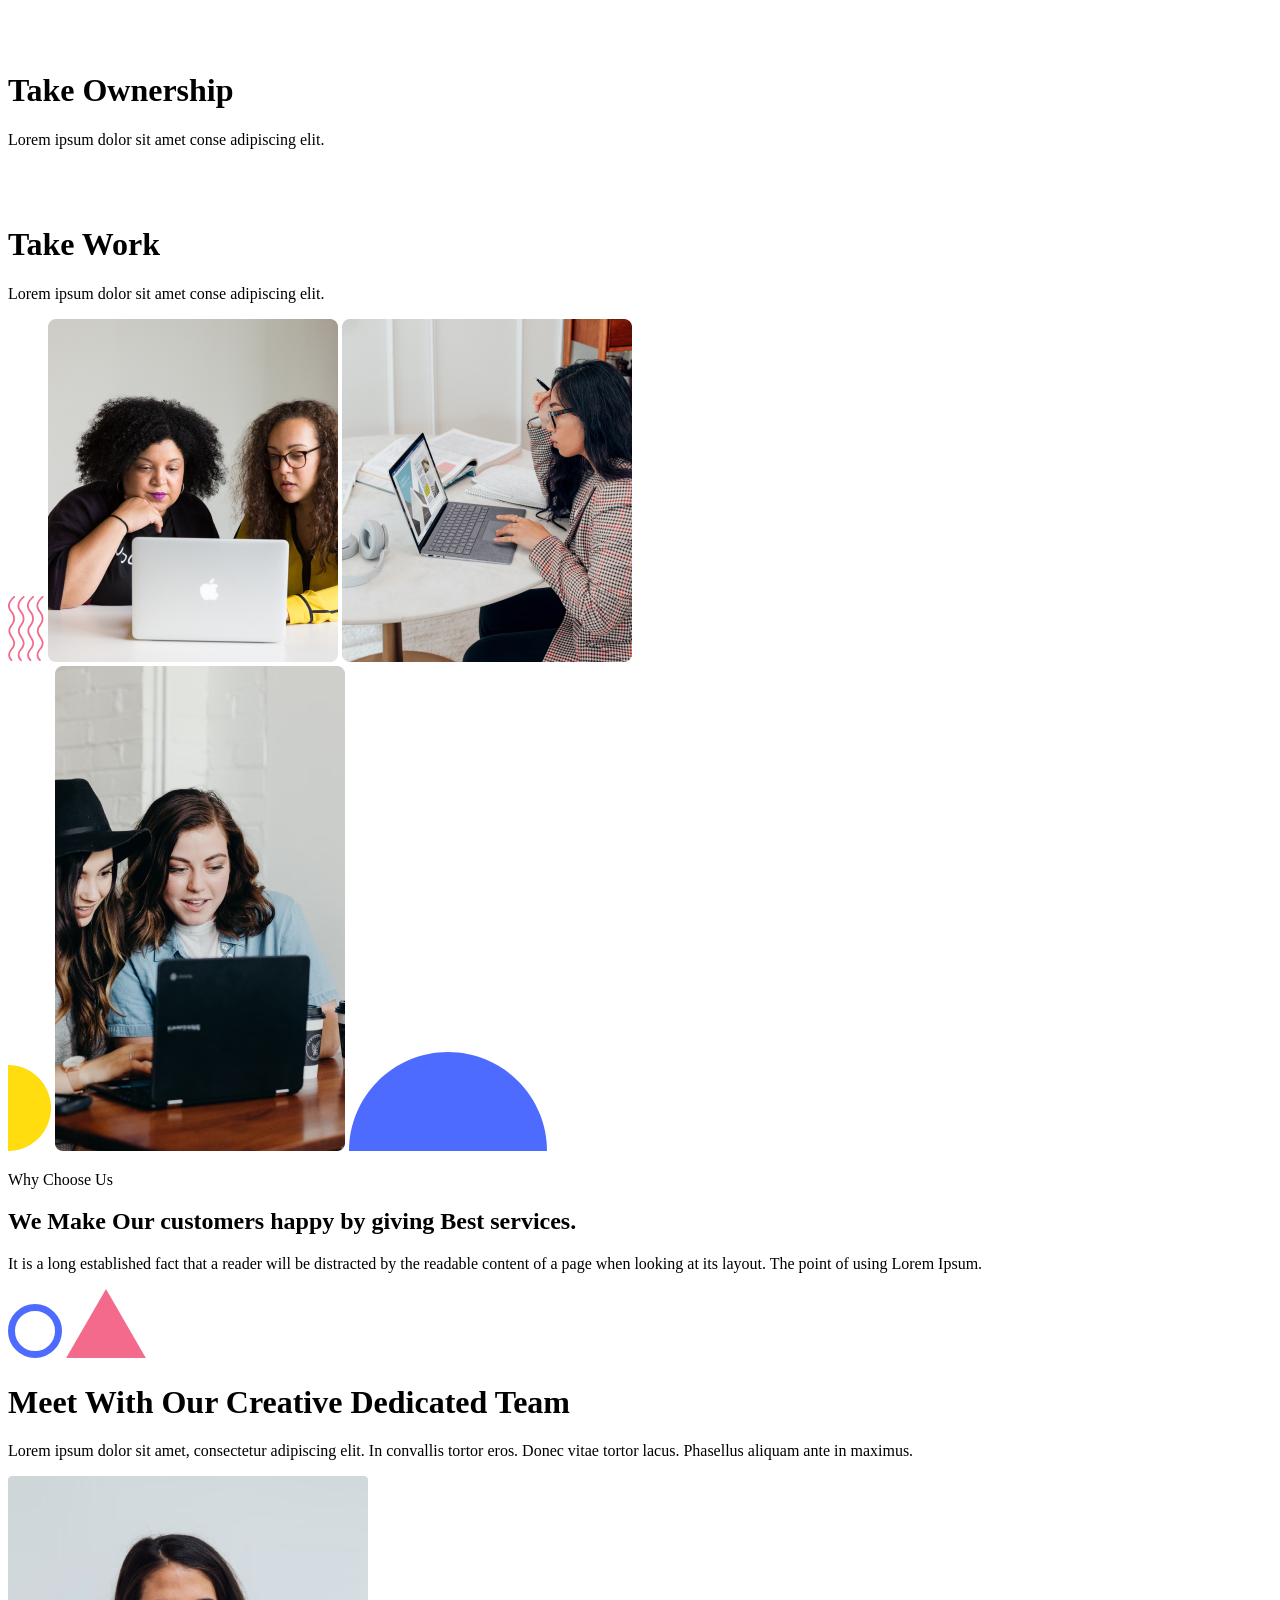
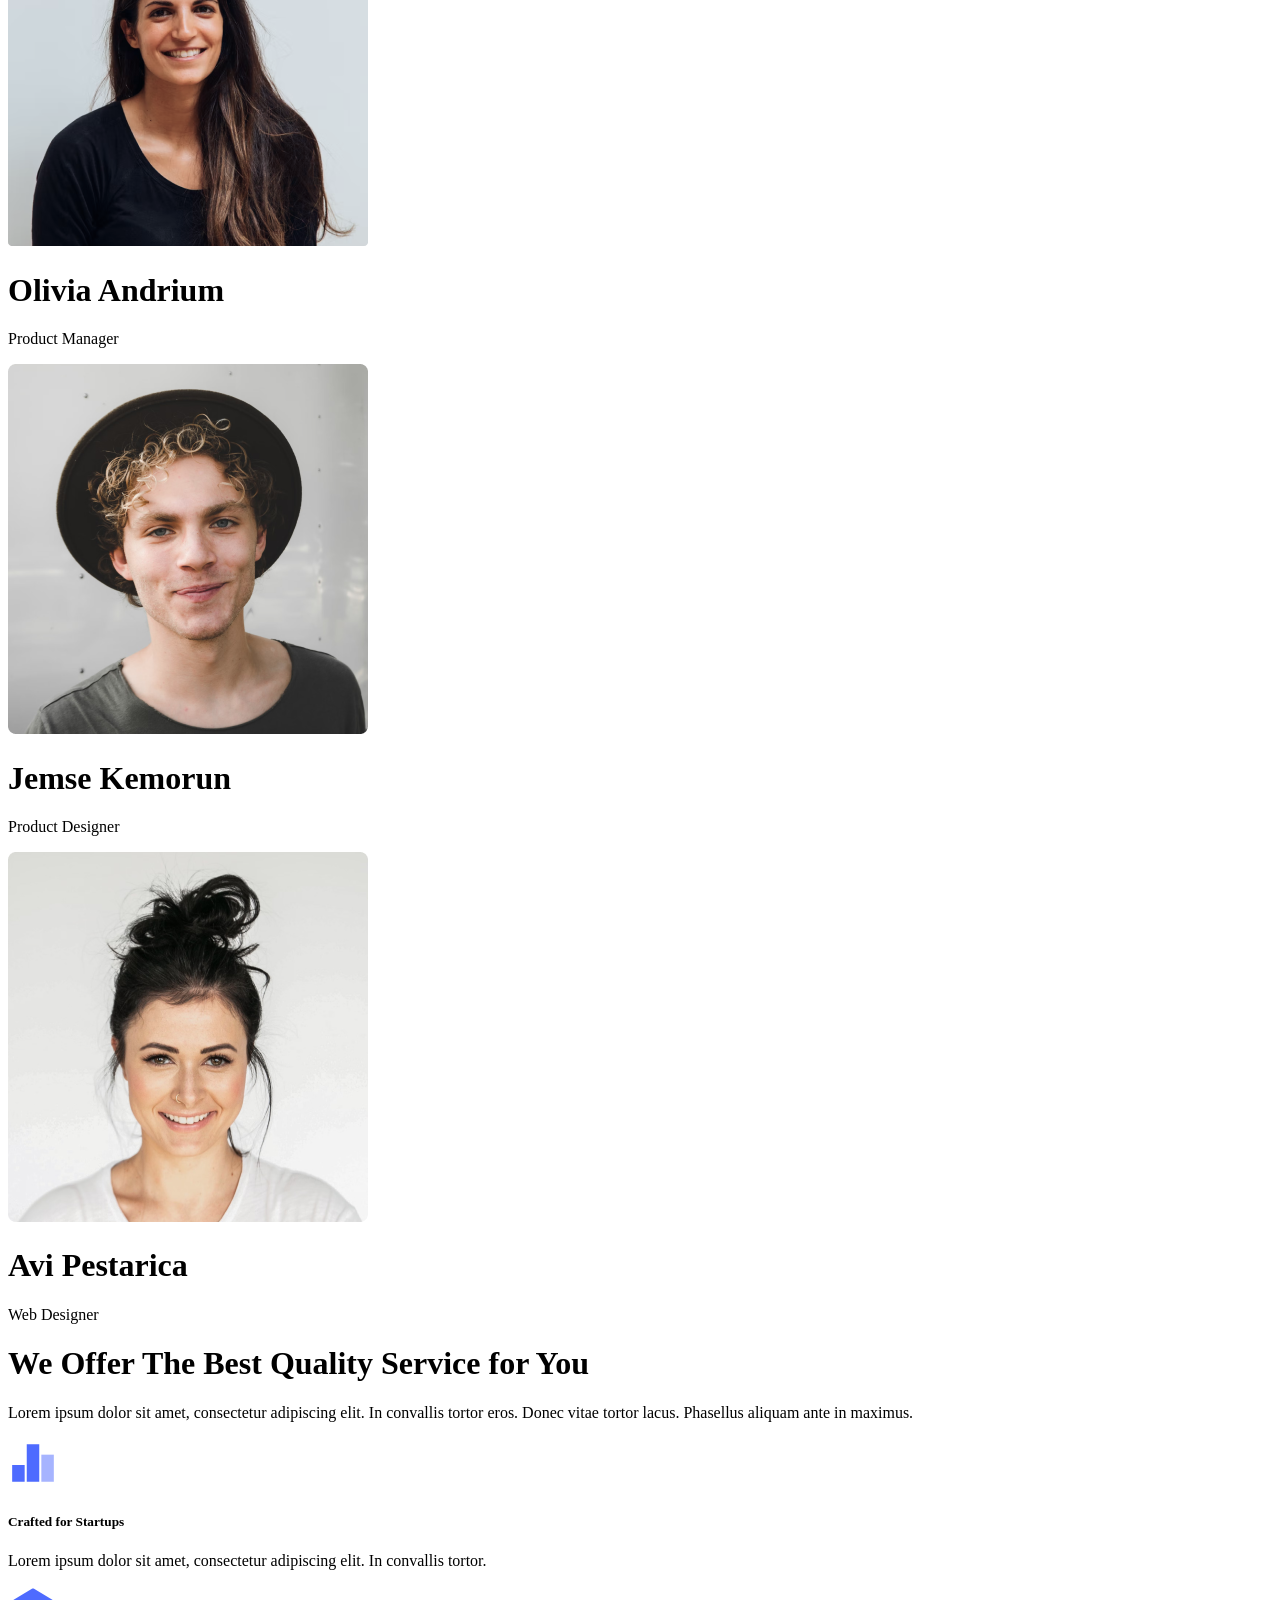
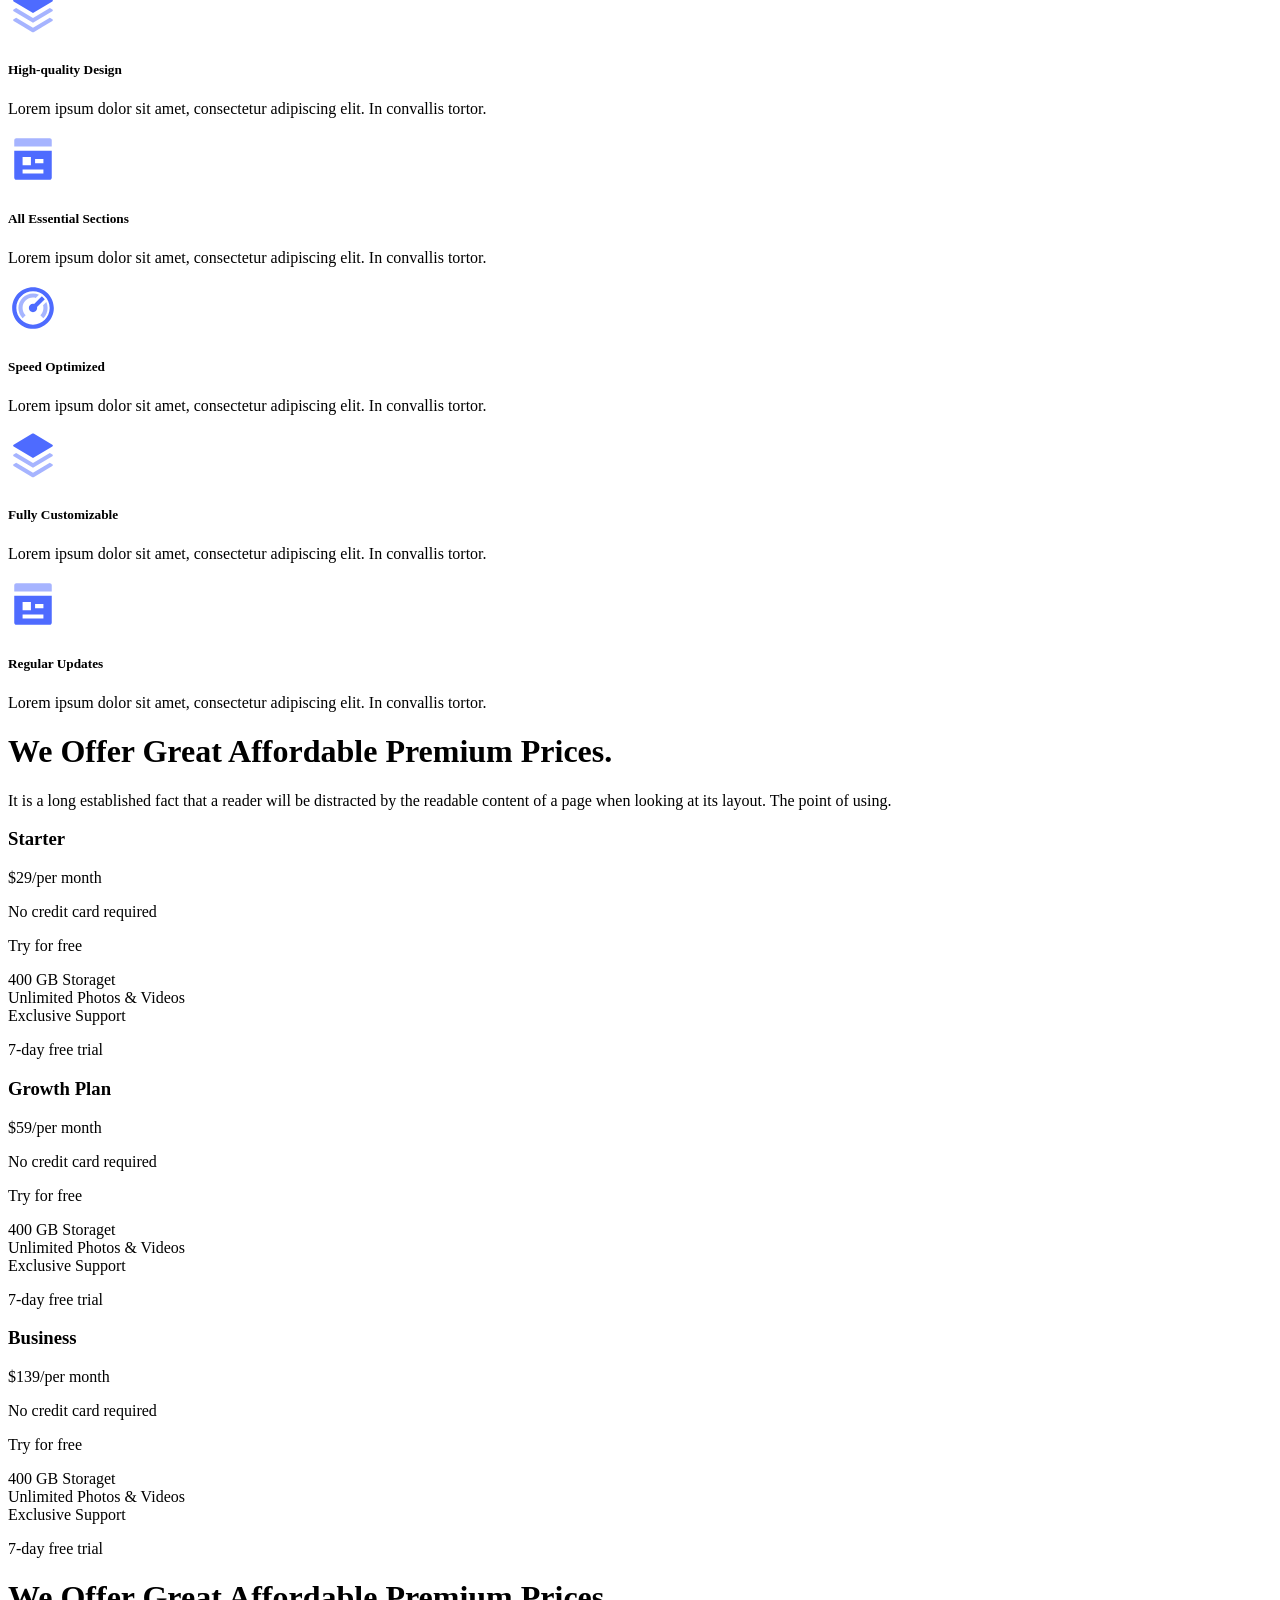
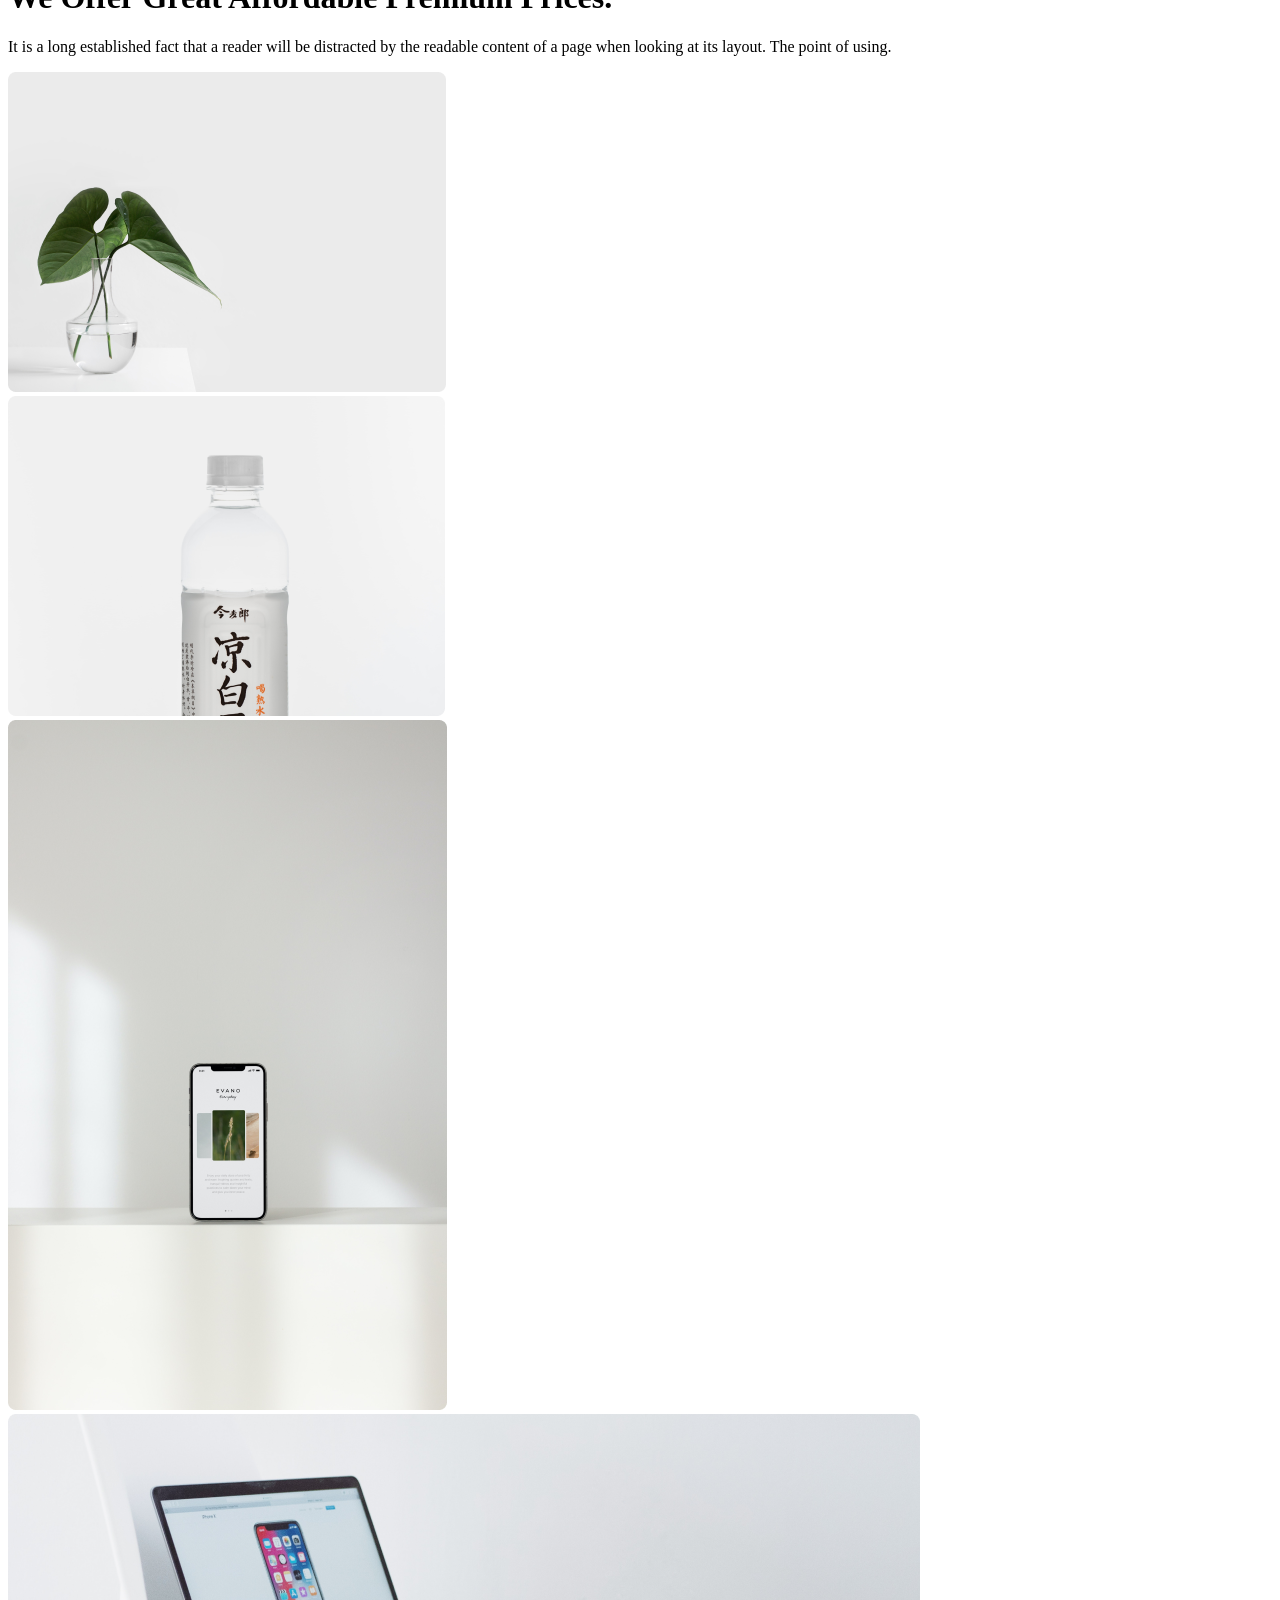
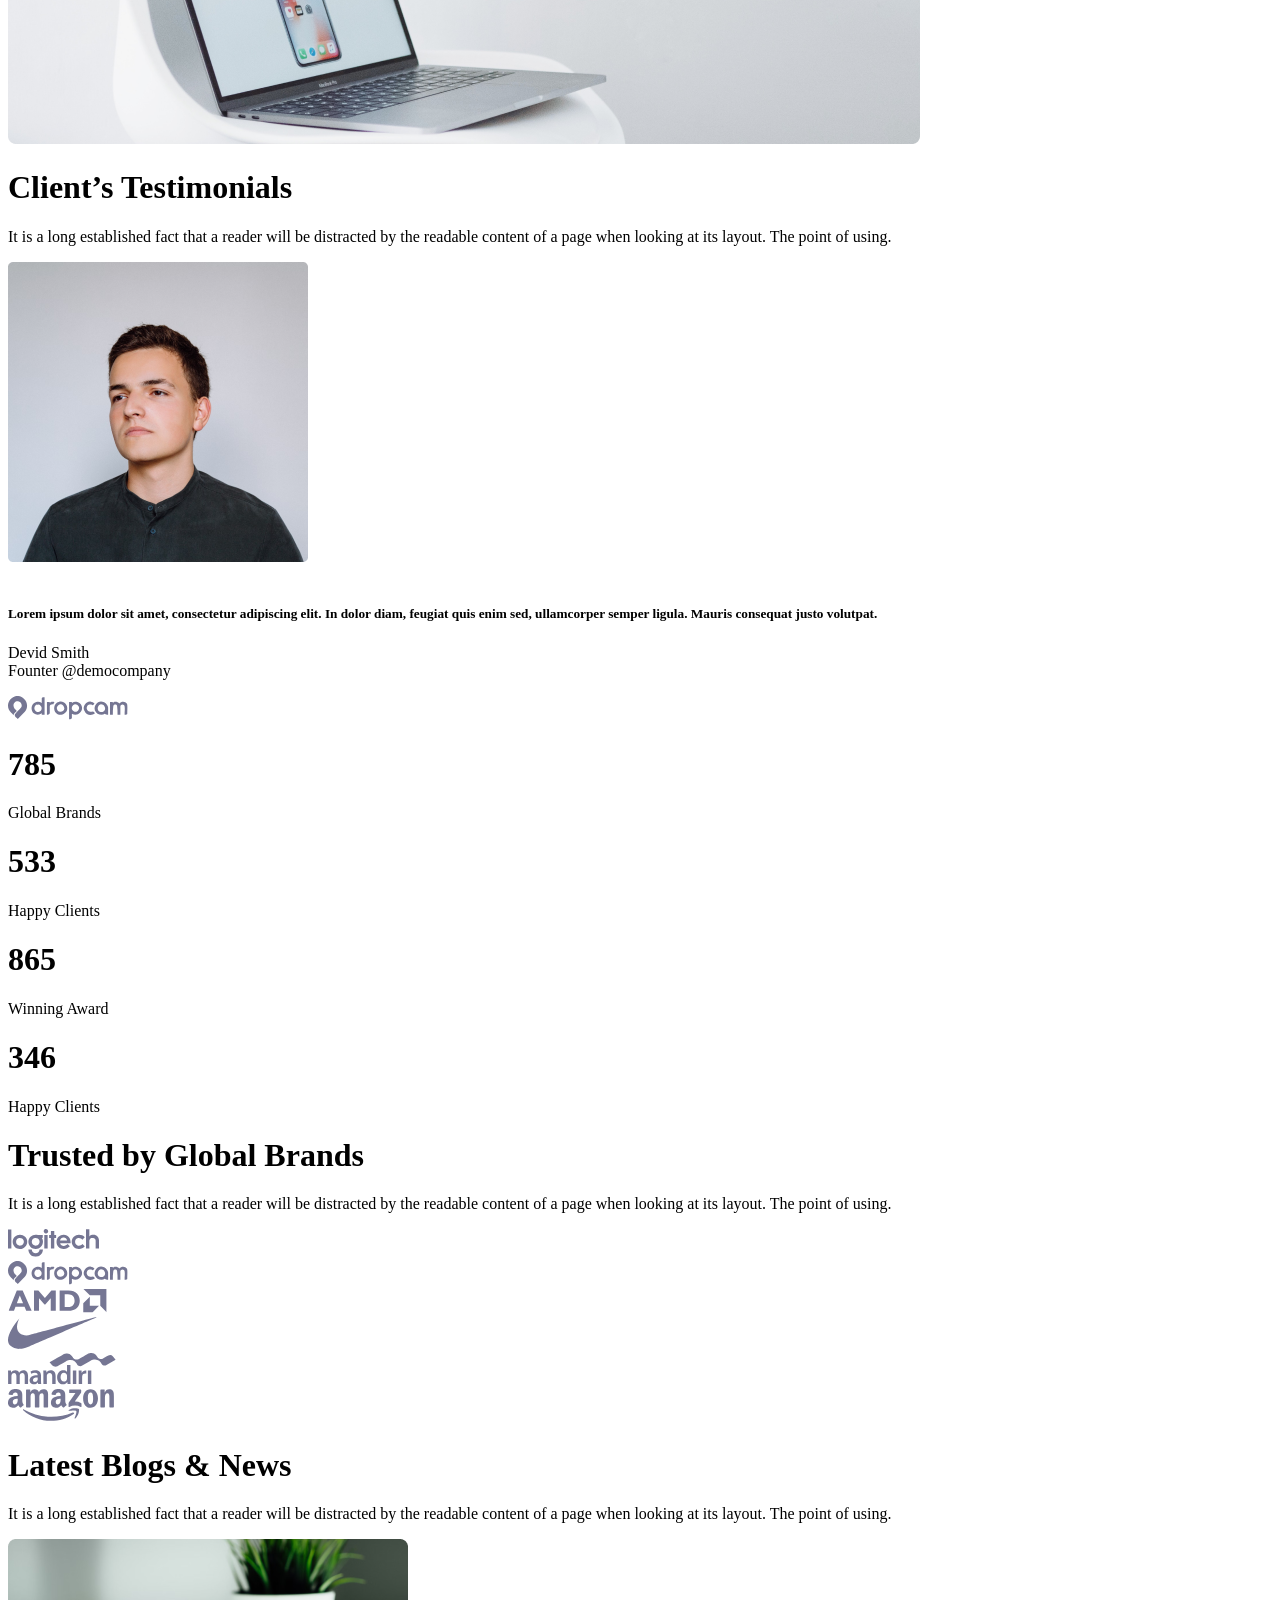
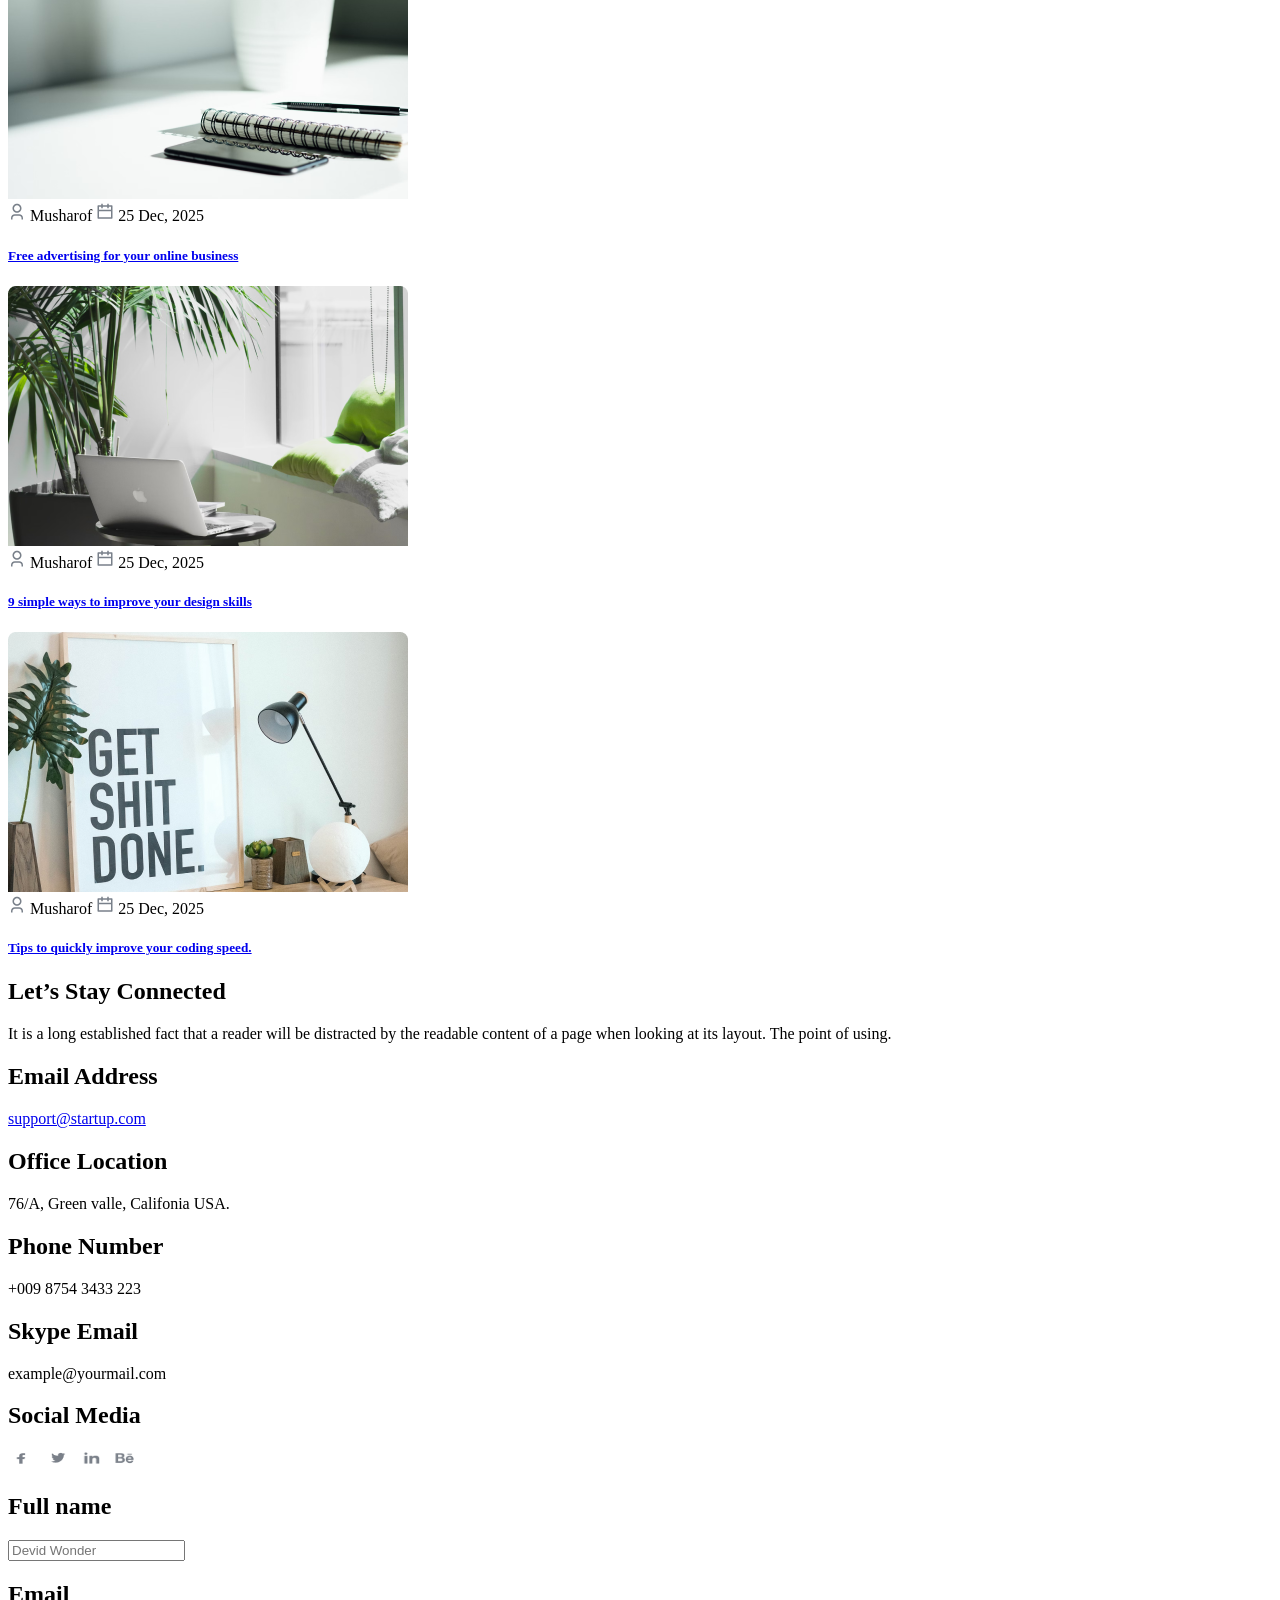
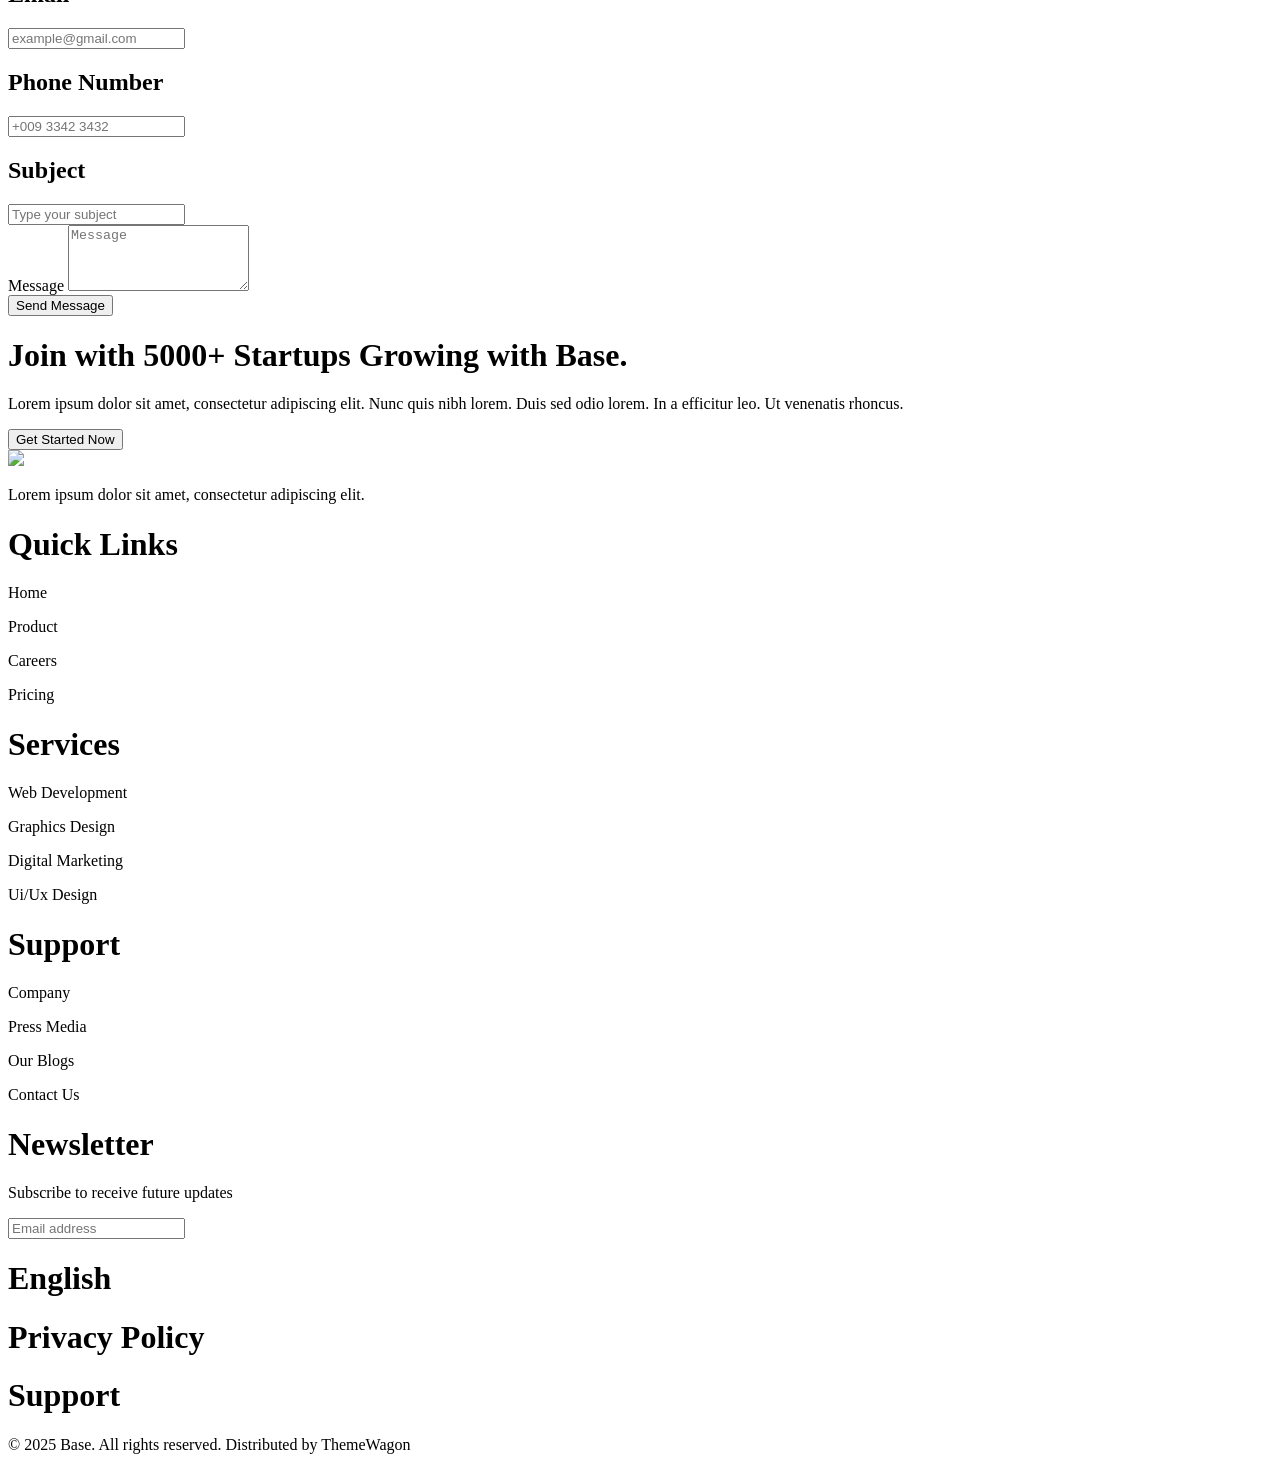
==== commit 7b6719e1: "index.html" ====
--- a/index.html
+++ b/index.html
@@ -4,7 +4,7 @@
     <meta charset="UTF-8">
     <meta name="viewport" content="width=device-width, initial-scale=1.0">
     <title>Base - Tailwind CSS Startup Template</title>
-    <link rel="icon" type="image/x-icon" href="../1.Tailwind/images/imgfavicon.svg">
+    <link rel="icon" type="image/x-icon" href="imgfavicon.svg">
     <link rel="stylesheet" href="animation.css">
     <script src="https://cdn.tailwindcss.com"></script>
 </head>
@@ -13,7 +13,7 @@
     <nav id="header" class="bg-transparent px-8 text-gray-400 font-semibold fixed top-0 w-full z-10">
         <div class="flex justify-between items-center">
             <div class="flex-shrink-0">
-                <a href=""><img src="../1.Tailwind/images/imgi_1_logo-light.svg"></a>
+                <a href=""><img src="imgi_1_logo-light.svg"></a>
             </div>
             <div class="hidden lg:flex space-x-8">
                 <a href="" class="text-blue-600">Home</a>
@@ -53,7 +53,7 @@
         <div class="hidden flex-shrink-1  group  md:grid">
             <svg viewBox="0 0 752 686" fill="none" xmlns="http://www.w3.org/2000/svg">
                 <circle cx="423.5" cy="262.5" r="423.5" fill="#4E6BFF"/>
-                <image href="../1.Tailwind/images/imgi_8_hero.png">
+                <image href="imgi_8_hero.png">
             </svg>
         </div>
     </div>
@@ -62,7 +62,7 @@
      <div class="grid grid-cols-1 py-2 lg:grid-cols-3 md:grid-cols-2 md:place-items-center md:justify-center sm:grid-cols-1">
         <div class="flex items-center justify-center p-8">
             <div class="flex-shrink-0 w-20 h-20 p-2 rounded-full place-content-center place-items-center bg-pink-500">
-                <img src="../1.Tailwind/images/imgi_9_icon-01.svg">
+                <img src="imgi_9_icon-01.svg">
             </div>
             <div class="p-4">
                 <h1 class="text-2xl">24/7 Support</h1>
@@ -71,7 +71,7 @@
         </div>
         <div class="flex items-center justify-center p-8">
             <div class="flex-shrink-0 w-20 h-20 p-2 rounded-full place-content-center place-items-center bg-green-500">
-                <img src="../1.Tailwind/images/imgi_10_icon-02.svg">
+                <img src="imgi_10_icon-02.svg">
             </div>
             <div class="p-4">
                 <h1 class="text-2xl">Take Ownership</h1>
@@ -80,7 +80,7 @@
         </div>
         <div class="flex items-center justify-center p-8 lg:col-span-1 md:col-span-2 sm:col-span-1">
             <div class="flex-shrink-0 w-20 h-20 p-2 rounded-full place-content-center place-items-center bg-orange-500">
-                <img src="../1.Tailwind/images/imgi_11_icon-03.svg">
+                <img src="imgi_11_icon-03.svg">
             </div>
             <div class="p-4">
                 <h1 class="text-2xl">Take Work</h1>
@@ -94,14 +94,14 @@
     <div class="grid grid-cols-1 lg:grid-cols-2 py-12 md:grid-cols-2 p-4 sm:grid-cols-1">
         <div class="hidden md:grid grid-cols-2 lg:grid grid-cols-2">
             <div class="bg-white place-items-center">
-                <img src="../1.Tailwind/images/imgi_12_shape-05.svg" class="absolute p-4 mt-6">
-                <img src="../1.Tailwind/images/imgi_13_about-01.png" class="p-4">
-                <img src="../1.Tailwind/images/imgi_14_about-02.png" class="p-4">
+                <img src="imgi_12_shape-05.svg" class="absolute p-4 mt-6">
+                <img src="imgi_13_about-01.png" class="p-4">
+                <img src="imgi_14_about-02.png" class="p-4">
             </div>
             <div class="bg-white">
-                <img src="../1.Tailwind/images/imgi_15_shape-06.svg" class="p-4">
-                <img src="../1.Tailwind/images/imgi_16_about-03.png" class="p-4">
-                <img src="../1.Tailwind/images/imgi_17_shape-07.svg" class="ml-auto mr-auto">
+                <img src="imgi_15_shape-06.svg" class="p-4">
+                <img src="imgi_16_about-03.png" class="p-4">
+                <img src="imgi_17_shape-07.svg" class="ml-auto mr-auto">
             </div>
         </div>
         <div class="bg-white place-content-center">
@@ -114,14 +114,14 @@
 </section>
 
     <div class="relative grid bg-white py-4 items-center justify-center bg-[url(../1.Tailwind/images/shape-08.svg)] bg-no-repeat">
-        <img src="../1.Tailwind/images/imgi_21_shape-10.svg" class="relative top-20 left-56">
-        <img src="../1.Tailwind/images/imgi_22_shape-11.svg" class="absolute bloc right-36 top-12">
+        <img src="imgi_21_shape-10.svg" class="relative top-20 left-56">
+        <img src="imgi_22_shape-11.svg" class="absolute bloc right-36 top-12">
             <h1 class="text-4xl text-center mt-16 mb-4">Meet With Our Creative Dedicated Team</h1>
             <p class="text-1xl text-center mt-2 mb-20">Lorem ipsum dolor sit amet, consectetur adipiscing elit. In convallis tortor eros. Donec vitae tortor lacus. Phasellus aliquam ante in maximus.</p>
         <div class="grid grid-cols-1 items-center lg:grid-cols-3 items-center md:grid-cols-2 items-center sm:grid-cols-1 items-center">
             <div class="p-8">
                 <div class="">
-                    <img src="../1.Tailwind/images/imgi_23_team-01.png" class="w-full">
+                    <img src="imgi_23_team-01.png" class="w-full">
                 </div>
                 <div class="p-4">
                     <h1 class="text-2xl text-center">Olivia Andrium</h1>
@@ -130,7 +130,7 @@
             </div>
             <div class="p-8">
                 <div class="">
-                    <img src="../1.Tailwind/images/imgi_24_team-02.png" class="w-full">
+                    <img src="imgi_24_team-02.png" class="w-full">
                 </div>
                 <div class="p-4">
                     <h1 class="text-2xl text-center">Jemse Kemorun</h1>
@@ -139,7 +139,7 @@
             </div>
             <div class="p-8">
                 <div class="">
-                    <img src="../1.Tailwind/images/imgi_25_team-03.png" class="w-full">
+                    <img src="imgi_25_team-03.png" class="w-full">
                 </div>
                 <div class="p-4">
                     <h1 class="text-2xl text-center">Avi Pestarica</h1>
@@ -157,32 +157,32 @@
         <div class="grid grid-cols-1 lg:grid-cols-3 md:grid-cols-2">
             
             <div class="bg-white p-6 rounded-base shadow-xs hover:bg-gray-100">
-                <img src="../1.Tailwind/images/imgi_26_icon-04.svg" class="w-12 h-12 mb-3 text-body">
+                <img src="imgi_26_icon-04.svg" class="w-12 h-12 mb-3 text-body">
                     <h5 class="mb-2 text-2xl font-semibold tracking-tight text-heading">Crafted for Startups</h5>
                     <p class="mb-3 text-body">Lorem ipsum dolor sit amet, consectetur adipiscing elit. In convallis tortor.</p>
             </div>
             <div class="bg-white p-6 rounded-base shadow-xs hover:bg-gray-100">
-                <img src="../1.Tailwind/images/imgi_27_icon-05.svg" class="w-12 h-12 mb-3 text-body">
+                <img src="imgi_27_icon-05.svg" class="w-12 h-12 mb-3 text-body">
                     <h5 class="mb-2 text-2xl font-semibold tracking-tight text-heading">High-quality Design</h5>
                     <p class="mb-3 text-body">Lorem ipsum dolor sit amet, consectetur adipiscing elit. In convallis tortor.</p>
             </div>
             <div class="bg-white p-6 rounded-base shadow-xs hover:bg-gray-100">
-                <img src="../1.Tailwind/images/imgi_28_icon-06.svg" class="w-12 h-12 mb-3 text-body">
+                <img src="imgi_28_icon-06.svg" class="w-12 h-12 mb-3 text-body">
                     <h5 class="mb-2 text-2xl font-semibold tracking-tight text-heading">All Essential Sections</h5>
                     <p class="mb-3 text-body">Lorem ipsum dolor sit amet, consectetur adipiscing elit. In convallis tortor.</p>
             </div>
             <div class="bg-white p-6 rounded-base shadow-xs hover:bg-gray-100">
-                <img src="../1.Tailwind/images/imgi_29_icon-07.svg" class="w-12 h-12 mb-3 text-body">
+                <img src="imgi_29_icon-07.svg" class="w-12 h-12 mb-3 text-body">
                     <h5 class="mb-2 text-2xl font-semibold tracking-tight text-heading">Speed Optimized</h5>
                     <p class="mb-3 text-body">Lorem ipsum dolor sit amet, consectetur adipiscing elit. In convallis tortor.</p>
             </div>
             <div class="bg-white p-6 rounded-base shadow-xs hover:bg-gray-100">
-                <img src="../1.Tailwind/images/imgi_27_icon-05.svg" class="w-12 h-12 mb-3 text-body">
+                <img src="imgi_27_icon-05.svg" class="w-12 h-12 mb-3 text-body">
                     <h5 class="mb-2 text-2xl font-semibold tracking-tight text-heading">Fully Customizable</h5>
                     <p class="mb-3 text-body">Lorem ipsum dolor sit amet, consectetur adipiscing elit. In convallis tortor.</p>
             </div>
             <div class="bg-white p-6 rounded-base shadow-xs hover:bg-gray-100">
-                <img src="../1.Tailwind/images/imgi_28_icon-06.svg" class="w-12 h-12 mb-3 text-body">
+                <img src="imgi_28_icon-06.svg" class="w-12 h-12 mb-3 text-body">
                     <h5 class="mb-2 text-2xl font-semibold tracking-tight text-heading">Regular Updates</h5>
                     <p class="mb-3 text-body">Lorem ipsum dolor sit amet, consectetur adipiscing elit. In convallis tortor.</p>
             </div>
@@ -227,16 +227,16 @@
         <p class="text-1xl text-center">It is a long established fact that a reader will be distracted by the readable content of a page when looking at its layout. The point of using.</p>
         <div class="grid grid-cols-1 p-2 lg:grid-cols-3 p-2 md:grid-cols-2 p-2 sm:grid-cols-1 p-2">
             <div class="bg-white m-4">
-                <img src="../1.Tailwind/images/imgi_32_project-01.png">
+                <img src="imgi_32_project-01.png">
             </div>
             <div class="bg-white m-4">
-                <img src="../1.Tailwind/images/imgi_33_project-02.png">
+                <img src="imgi_33_project-02.png">
             </div>
             <div class="bg-white m-4 row-span-2">
-                <img src="../1.Tailwind/images/imgi_34_project-04.png">
+                <img src="imgi_34_project-04.png">
             </div>
             <div class="bg-white m-4 md:col-span-2 lg:col-span-2">
-                <img src="../1.Tailwind/images/imgi_35_project-03.png">
+                <img src="imgi_35_project-03.png">
             </div>
         </div>
     </div>
@@ -245,14 +245,14 @@
         <h1 class="text-4xl text-center">Client’s Testimonials</h1>
         <p class="text-1xl text-center">It is a long established fact that a reader will be distracted by the readable content of a page when looking at its layout. The point of using.</p>
         <div class="flex flex-col bg-white justify-center items-center  p-10 rounded-base shadow-xs md:flex-row md:flex-row">
-            <img class="object-cover w-full rounded-base md:h-auto md:w-72 mb-4 md:mb-0" src="../1.Tailwind/images/imgi_36_testimonial.png" alt="">
+            <img class="object-cover w-full rounded-base md:h-auto md:w-72 mb-4 md:mb-0" src="imgi_36_testimonial.png" alt="">
             <div class="flex flex-col justify-between md:p-10 leading-normal">
-                <img class="object-cover w-12 rounded-base md:h-auto md:w-12 mb-4 md:mb-0" src="../1.Tailwind/images/imgi_37_icon-quote.svg" alt="">
+                <img class="object-cover w-12 rounded-base md:h-auto md:w-12 mb-4 md:mb-0" src="images/imgi_37_icon-quote.svg" alt="">
                 <h5 class="mb-2 text-2xl text-gray-500 font-semibold tracking-tight text-heading">Lorem ipsum dolor sit amet, consectetur adipiscing elit. In dolor diam, feugiat quis enim sed, ullamcorper semper ligula. Mauris consequat justo volutpat.</h5>
                 <div class="flex justify-between items-center">    
                     <p class="">Devid Smith <br>Founter @democompany </p>
 
-                    <img src="../1.Tailwind/images/imgi_38_brand-light-02.svg" alt="brand_logo" class="flex w-28 mb-0">
+                    <img src="imgi_38_brand-light-02.svg" alt="brand_logo" class="flex w-28 mb-0">
                 </div>
                 
             </div>
@@ -293,22 +293,22 @@
         <p class="text-1xl text-center">It is a long established fact that a reader will be distracted by the readable content of a page when looking at its layout. The point of using.</p>
         <div class="grid grid-cols-3 p-8 lg:grid-cols-6 md:grid-cols-6">
             <div class="grid">
-                <img src="../1.Tailwind/images/imgi_41_brand-light-01.svg">
+                <img src="imgi_41_brand-light-01.svg">
             </div>
             <div class="grid">
-                <img src="../1.Tailwind/images/imgi_38_brand-light-02.svg">
+                <img src="imgi_38_brand-light-02.svg">
             </div>
             <div class="grid">
-                <img src="../1.Tailwind/images/imgi_44_brand-light-03.svg">
+                <img src="imgi_44_brand-light-03.svg">
             </div>
             <div class="grid">
-                <img src="../1.Tailwind/images/imgi_46_brand-light-04.svg">
+                <img src="imgi_46_brand-light-04.svg">
             </div>
             <div class="grid">
-                <img src="../1.Tailwind/images/imgi_48_brand-light-05.svg">
+                <img src="imgi_48_brand-light-05.svg">
             </div>
             <div class="grid">
-                <img src="../1.Tailwind/images/imgi_50_brand-light-06.svg">
+                <img src="imgi_50_brand-light-06.svg">
             </div>
         </div>
     </div>
@@ -320,14 +320,14 @@
             <div class="grid bg-stone-50 p-4 xl:items-center xl:justify-center">
 
                 <div class="bg-white block max-w-sm rounded-base shadow-xs">
-                        <img class="rounded-t-base" src="../1.Tailwind/images/imgi_52_blog-01.png" alt="img" />
+                        <img class="rounded-t-base" src="imgi_52_blog-01.png" alt="img" />
                     <div class="p-6 text-center ">
                         <span class="inline-flex items-center bg-brand-softer  text-fg-brand-strong text-xs font-medium px-1.5 py-0.5 rounded-sm">
-                            <img src="../1.Tailwind/images/imgi_53_icon-man.svg">
+                            <img src="imgi_53_icon-man.svg">
                             Musharof
                         </span>
                         <span class="inline-flex items-center bg-brand-softer  text-fg-brand-strong text-xs font-medium px-1.5 py-0.5 rounded-sm">
-                            <img src="../1.Tailwind/images/imgi_54_icon-calender.svg">
+                            <img src="imgi_54_icon-calender.svg">
                             25 Dec, 2025
                         </span>
                      <a href="#">
@@ -341,14 +341,14 @@
             <div class="grid bg-stone-50 p-4 xl:items-center xl:justify-center">
                 
                 <div class="bg-white block max-w-sm  rounded-base shadow-xs">
-                        <img class="rounded-t-base" src="../1.Tailwind/images/imgi_55_blog-02.png" alt="img" />
+                        <img class="rounded-t-base" src="imgi_55_blog-02.png" alt="img" />
                     <div class="p-6 text-center ">
                         <span class="inline-flex items-center bg-brand-softer text-fg-brand-strong text-xs font-medium px-1.5 py-0.5 rounded-sm">
-                            <img src="../1.Tailwind/images/imgi_53_icon-man.svg">
+                            <img src="imgi_53_icon-man.svg">
                             Musharof
                         </span>
                         <span class="inline-flex items-center bg-brand-softer text-fg-brand-strong text-xs font-medium px-1.5 py-0.5 rounded-sm">
-                            <img src="../1.Tailwind/images/imgi_54_icon-calender.svg">
+                            <img src="imgi_54_icon-calender.svg">
                             25 Dec, 2025
                         </span>
                      <a href="#">
@@ -362,14 +362,14 @@
             <div class="grid bg-stone-50 p-4 xl:items-center xl:justify-center">
 
                 <div class="bg-white block max-w-sm  rounded-base shadow-xs">
-                        <img class="rounded-t-base" src="../1.Tailwind/images/imgi_56_blog-03.png" alt="img" />
+                        <img class="rounded-t-base" src="imgi_56_blog-03.png" alt="img" />
                     <div class="p-6 text-center">
                         <span class="inline-flex items-center  bg-brand-softer text-fg-brand-strong text-xs font-medium px-1.5 py-0.5 rounded-sm">
-                            <img src="../1.Tailwind/images/imgi_53_icon-man.svg">
+                            <img src="imgi_53_icon-man.svg">
                             Musharof
                         </span>
                         <span class="inline-flex items-center bg-brand-softer text-fg-brand-strong text-xs font-medium px-1.5 py-0.5 rounded-sm">
-                            <img src="../1.Tailwind/images/imgi_54_icon-calender.svg">
+                            <img src="imgi_54_icon-calender.svg">
                             25 Dec, 2025
                         </span>
                      <a href="#">
@@ -536,4 +536,4 @@
         }
     </script>
 </body>
-</html>+</html>
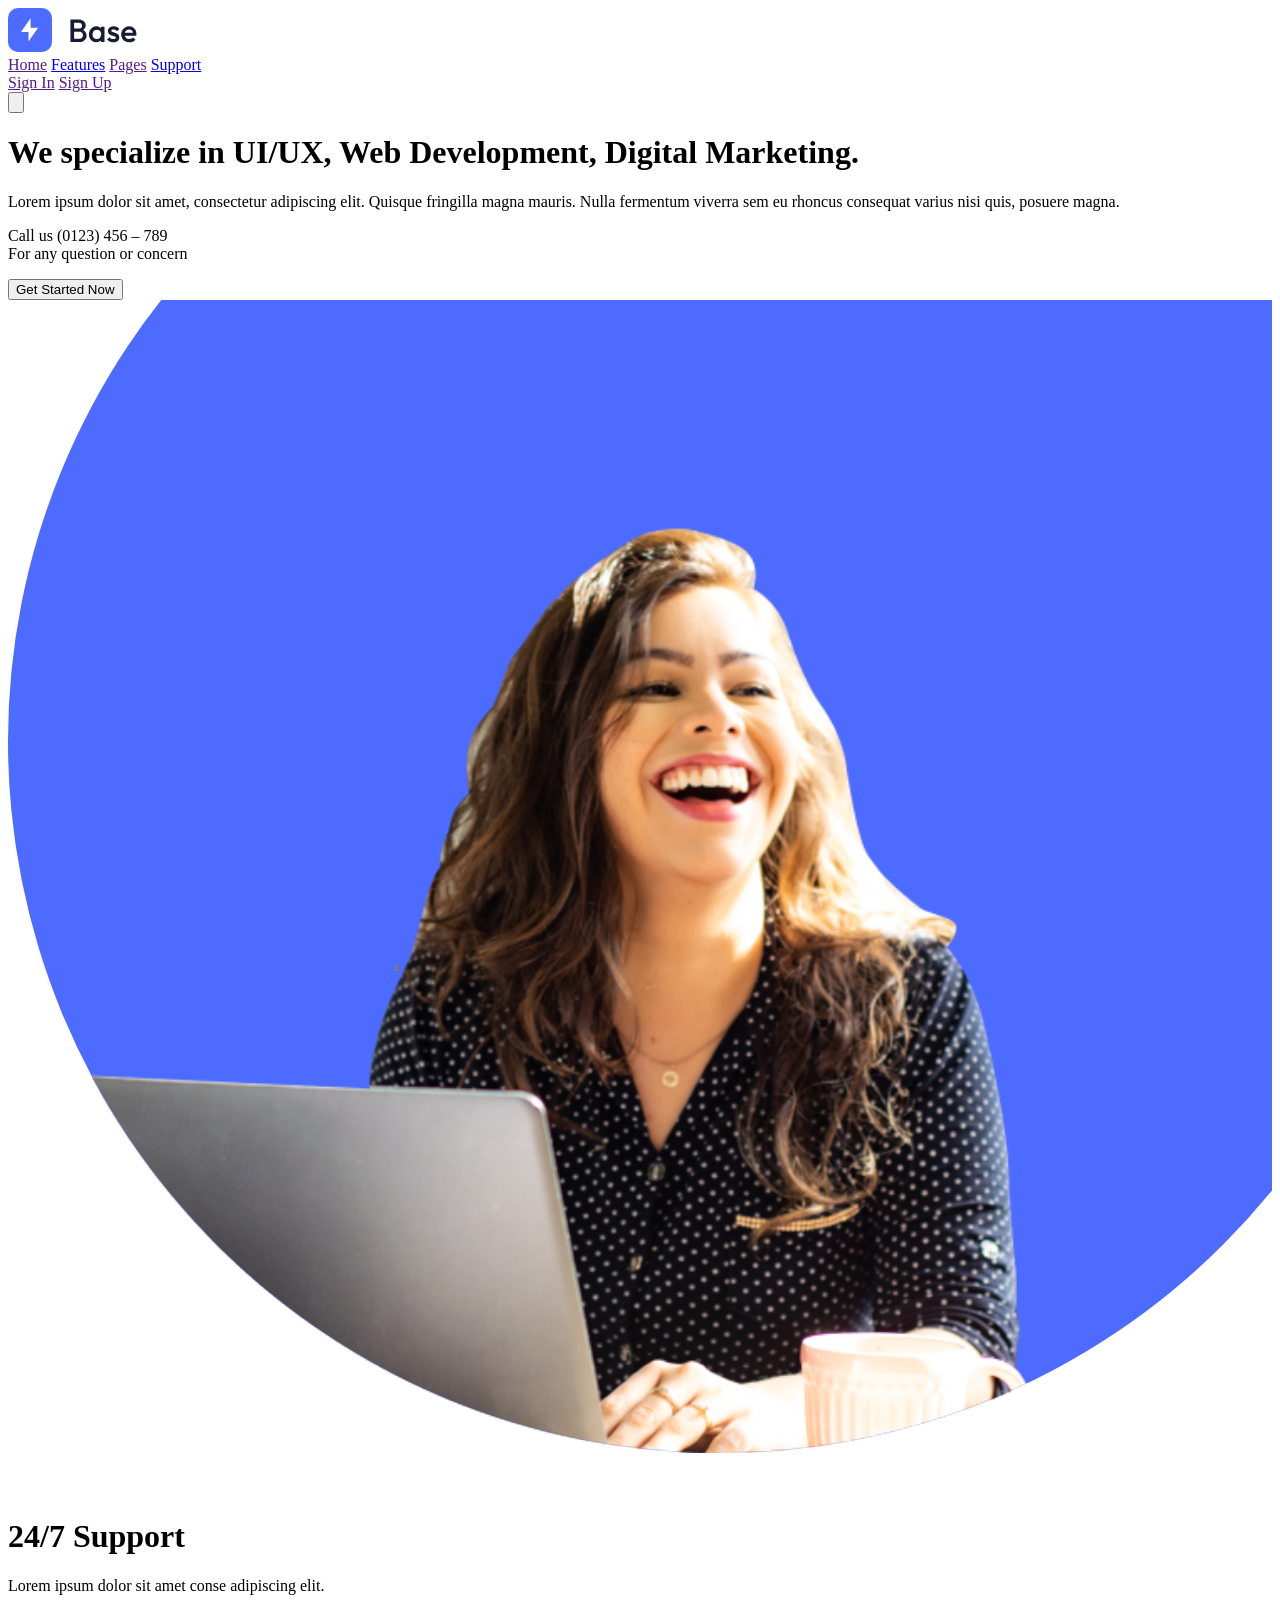
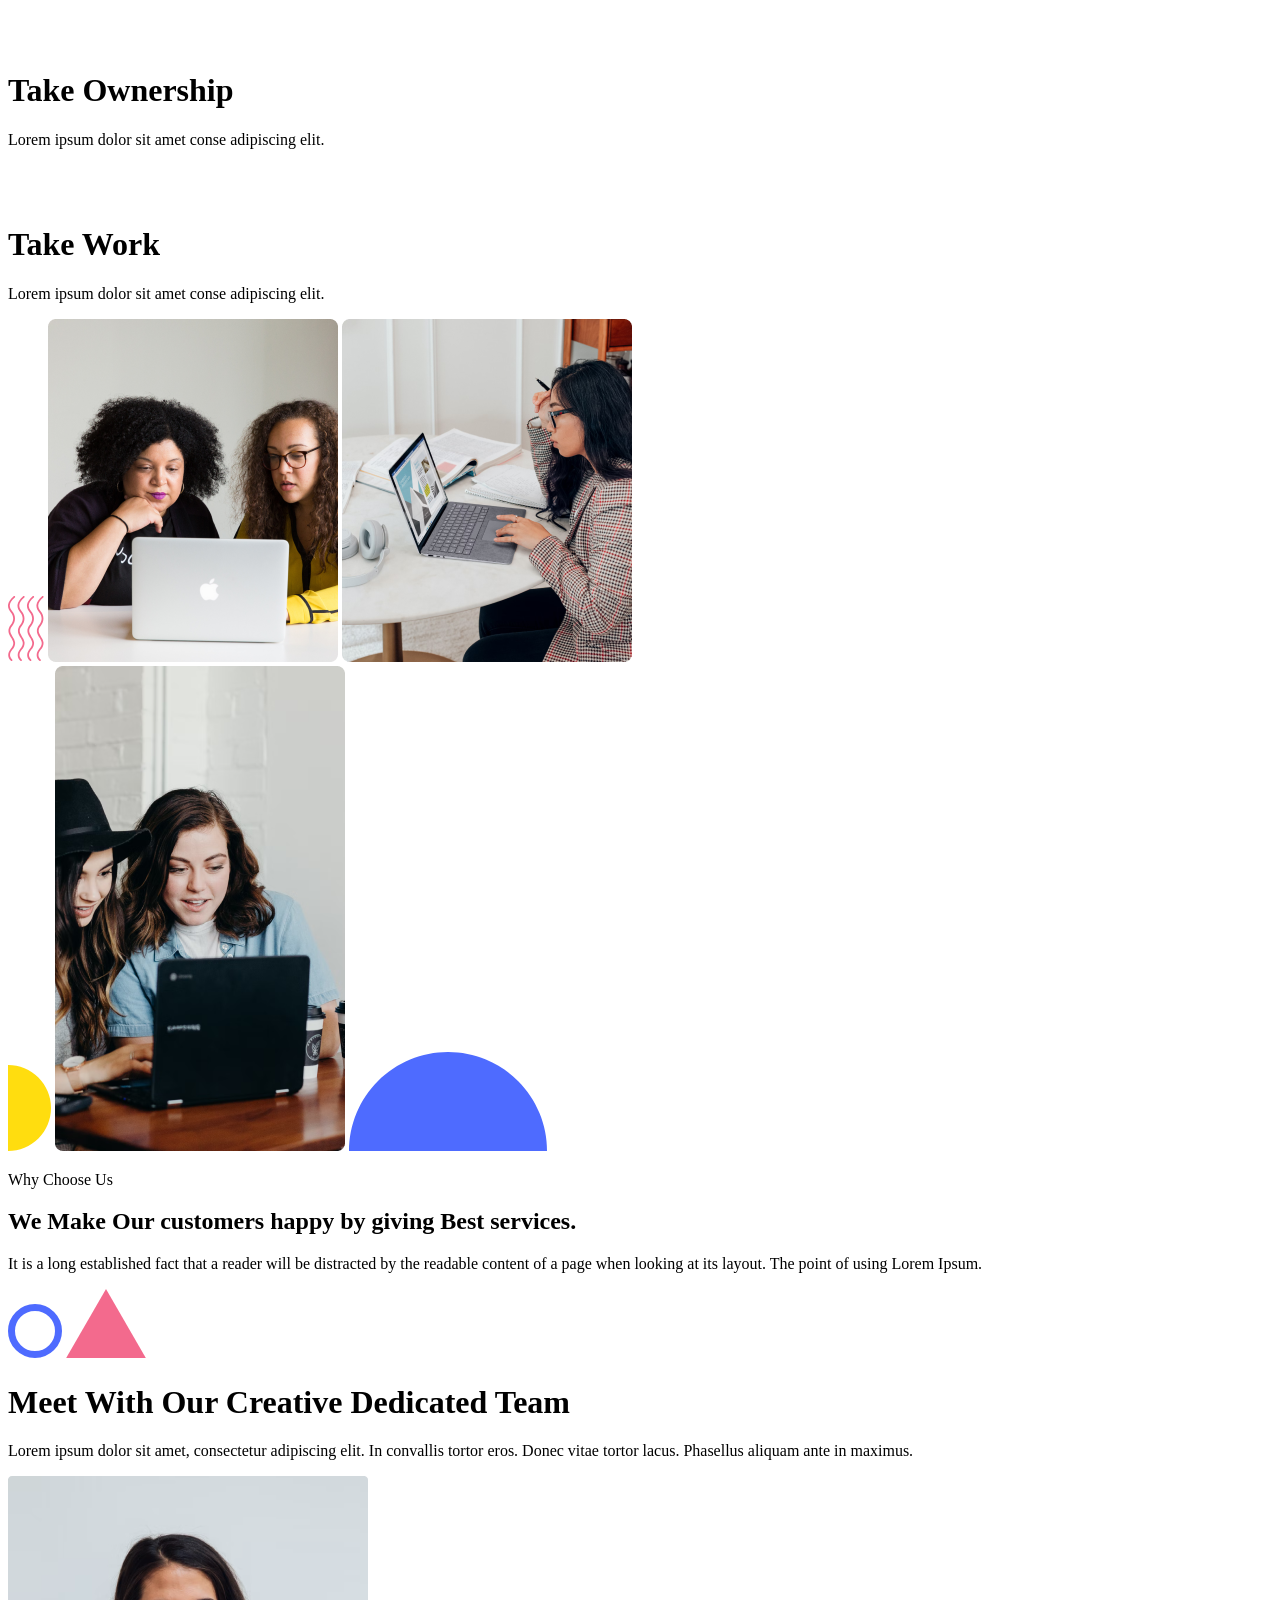
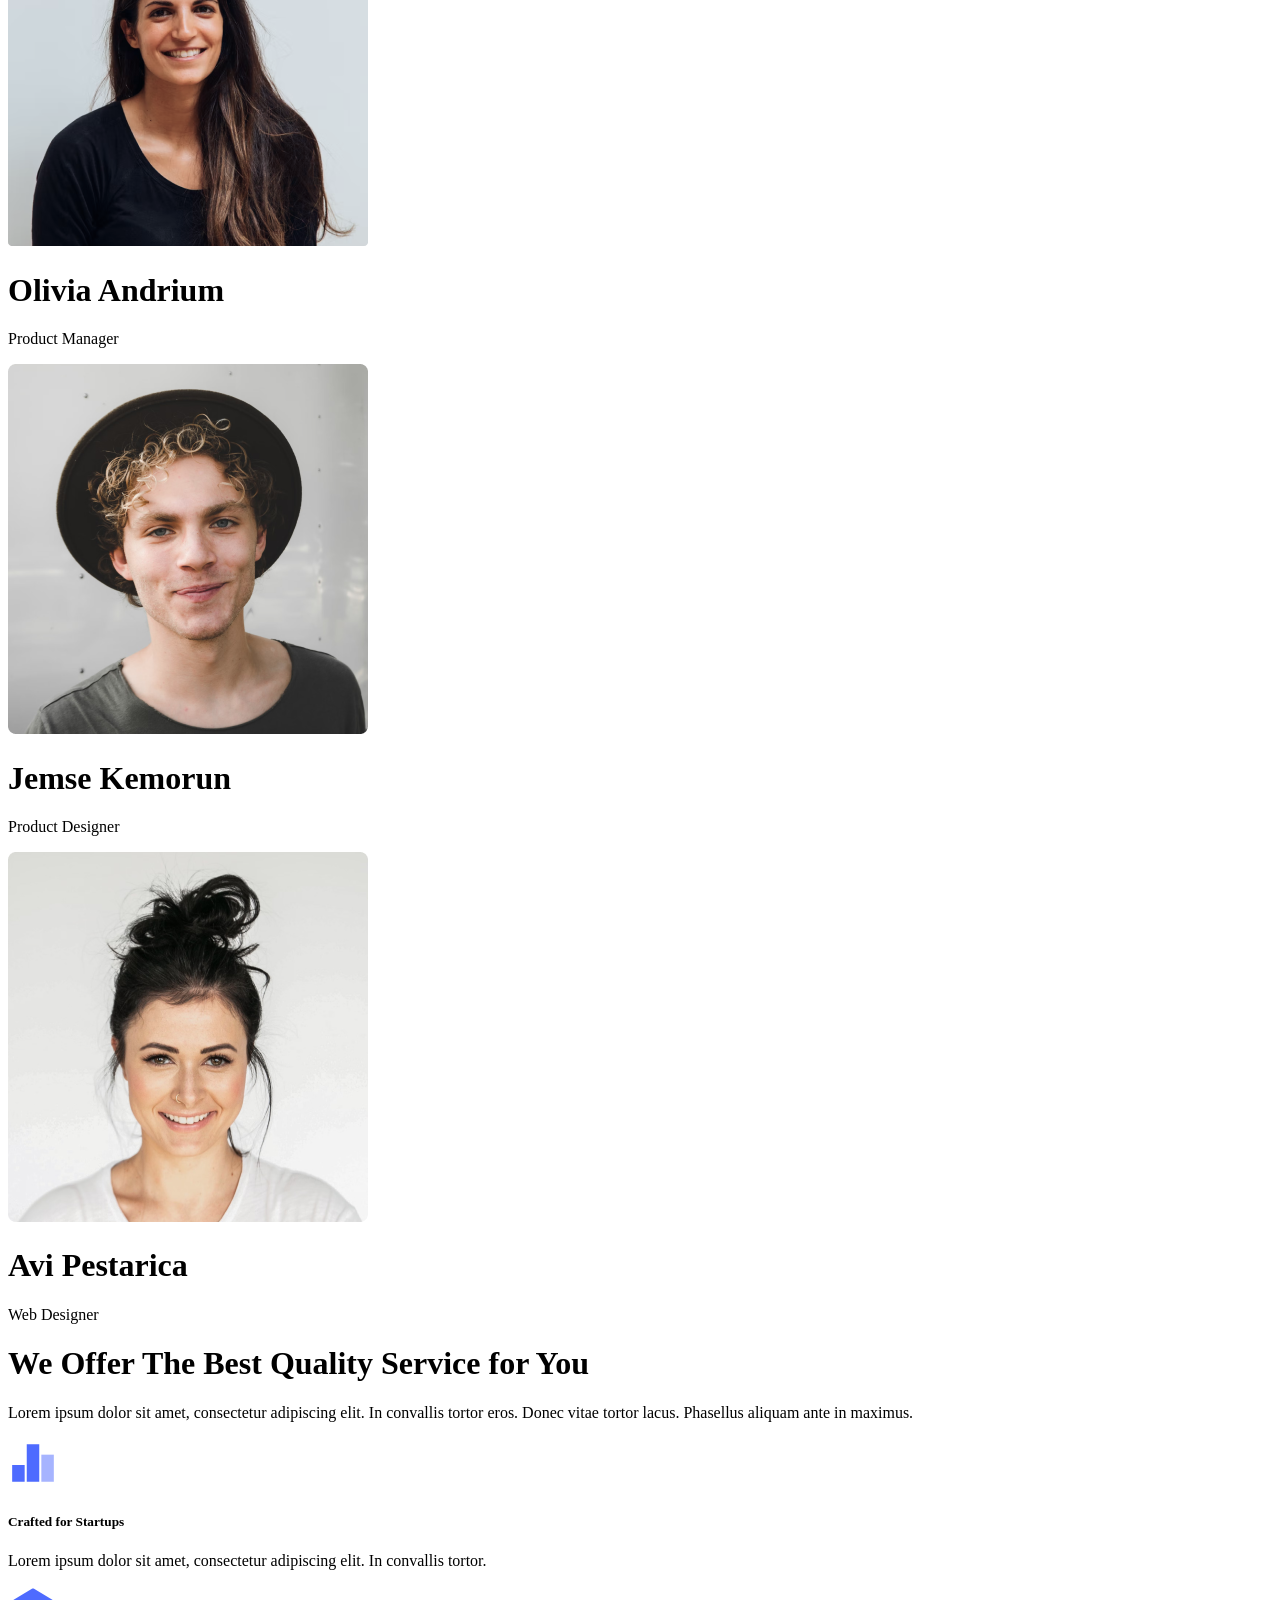
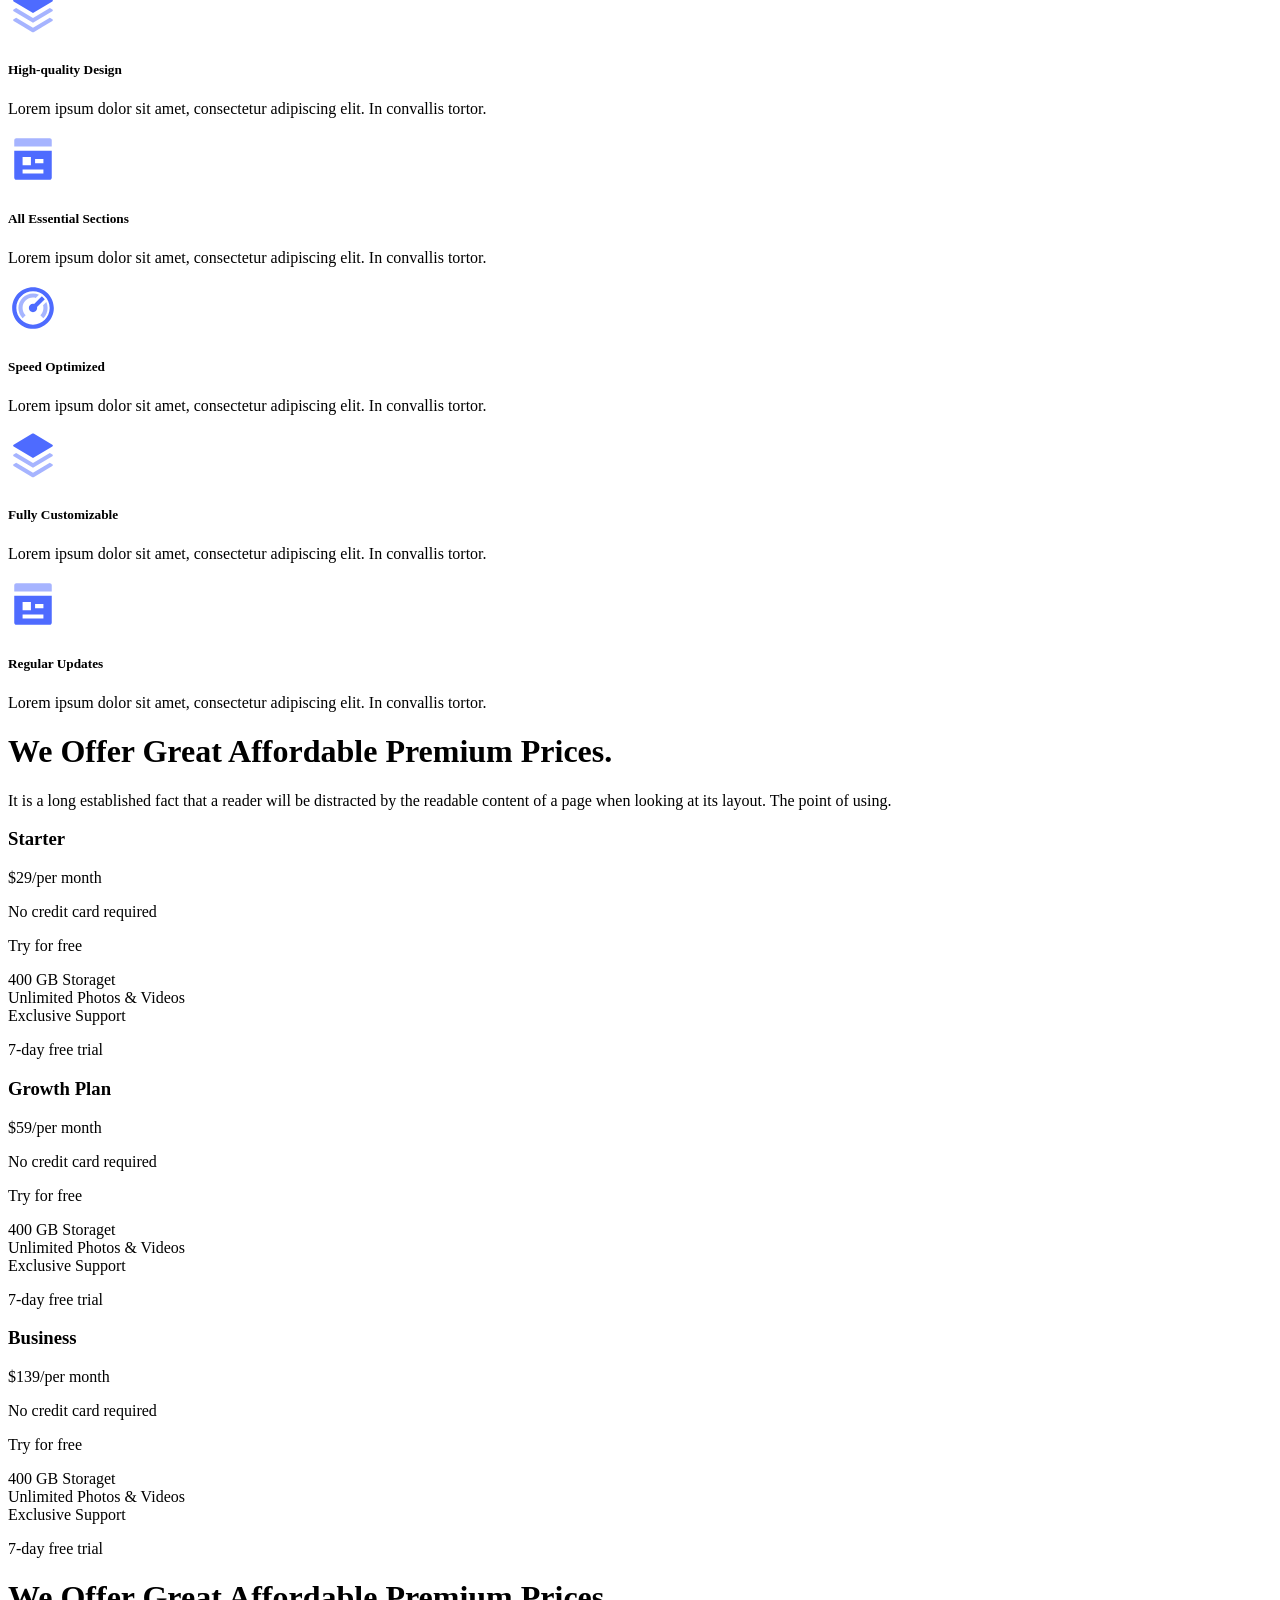
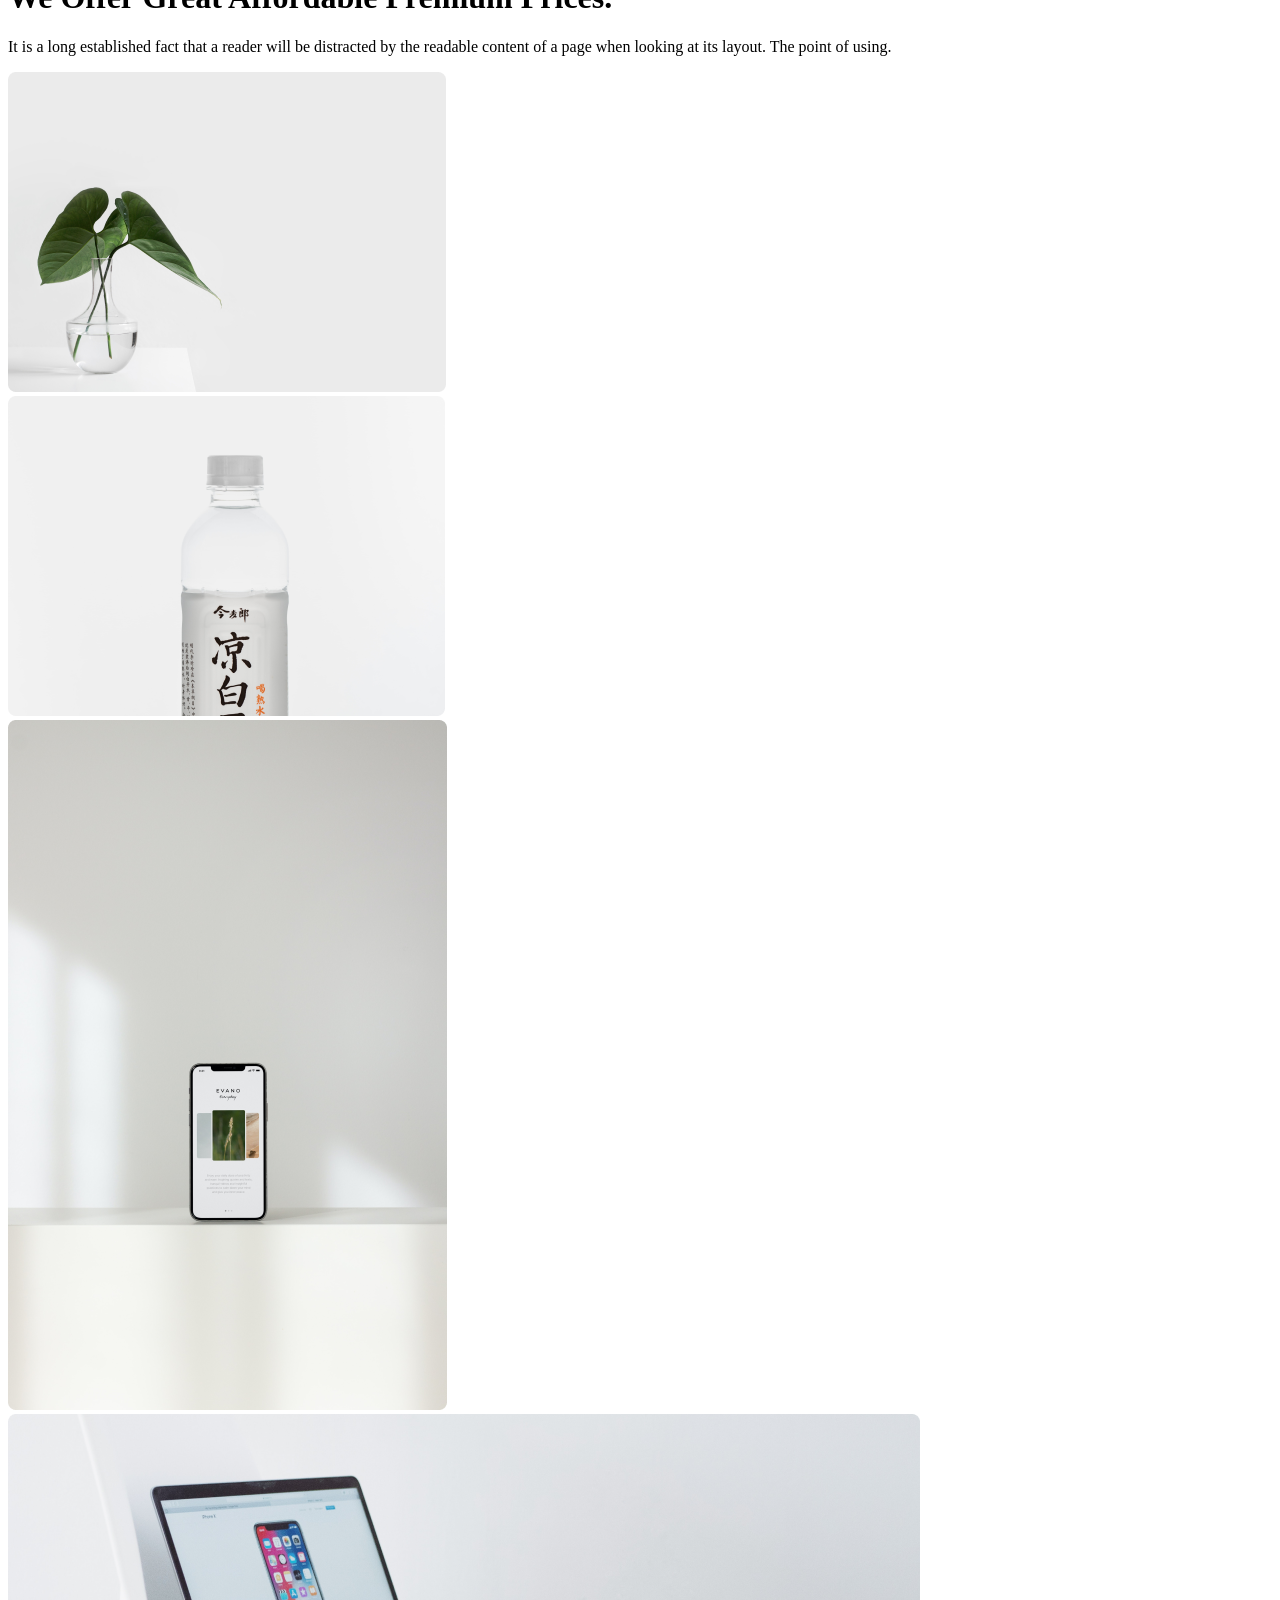
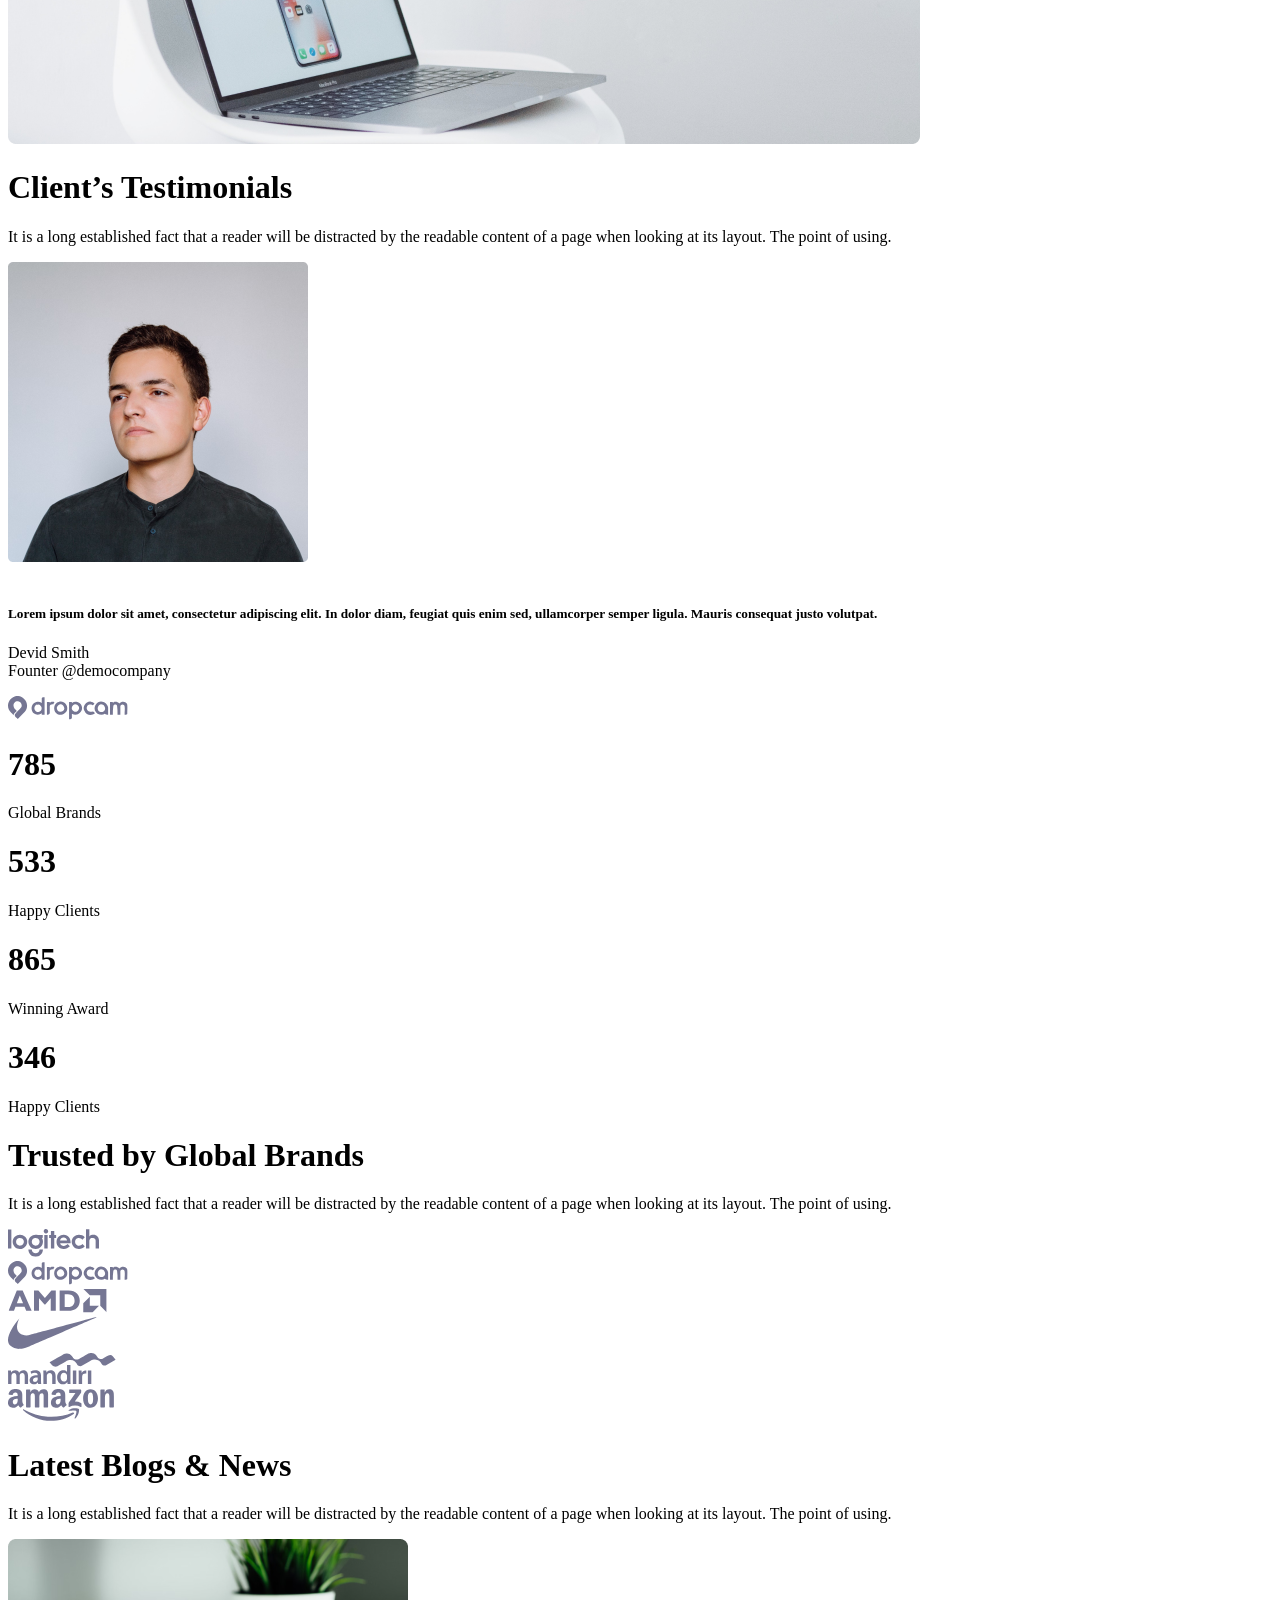
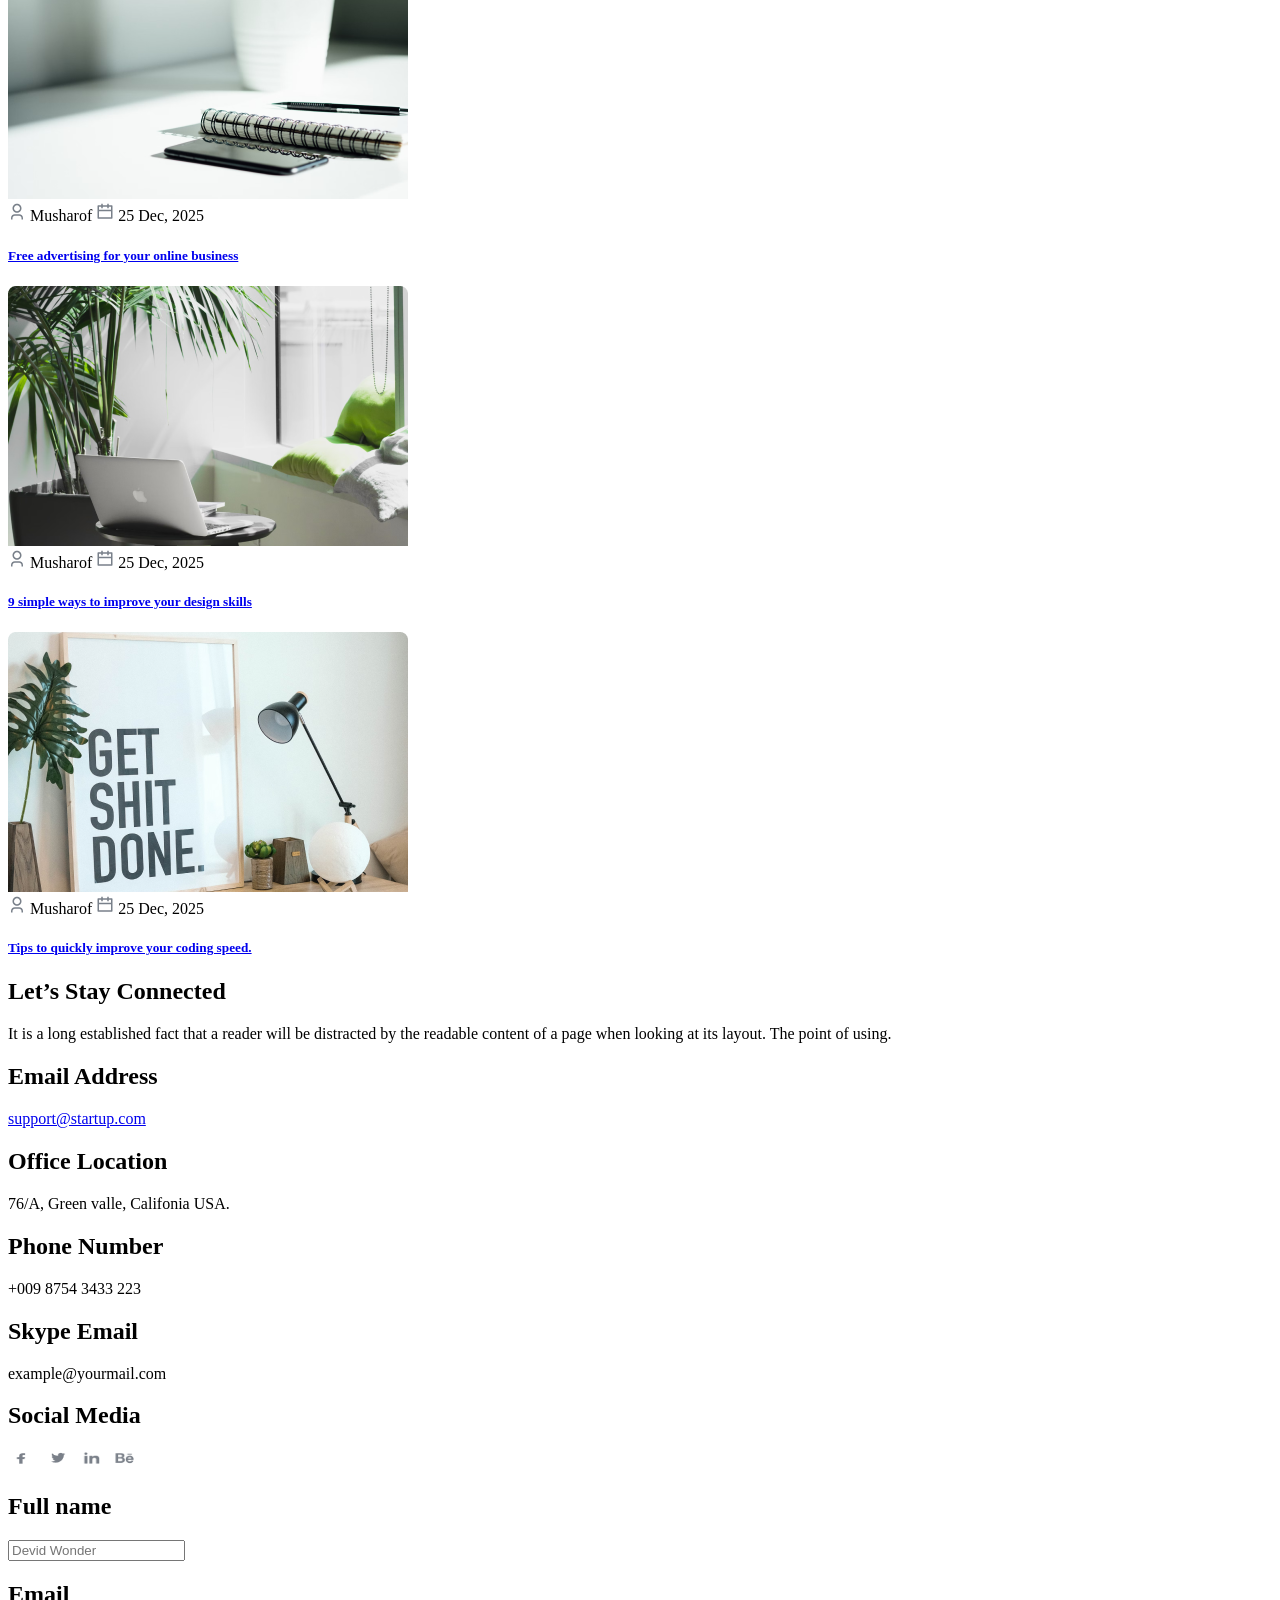
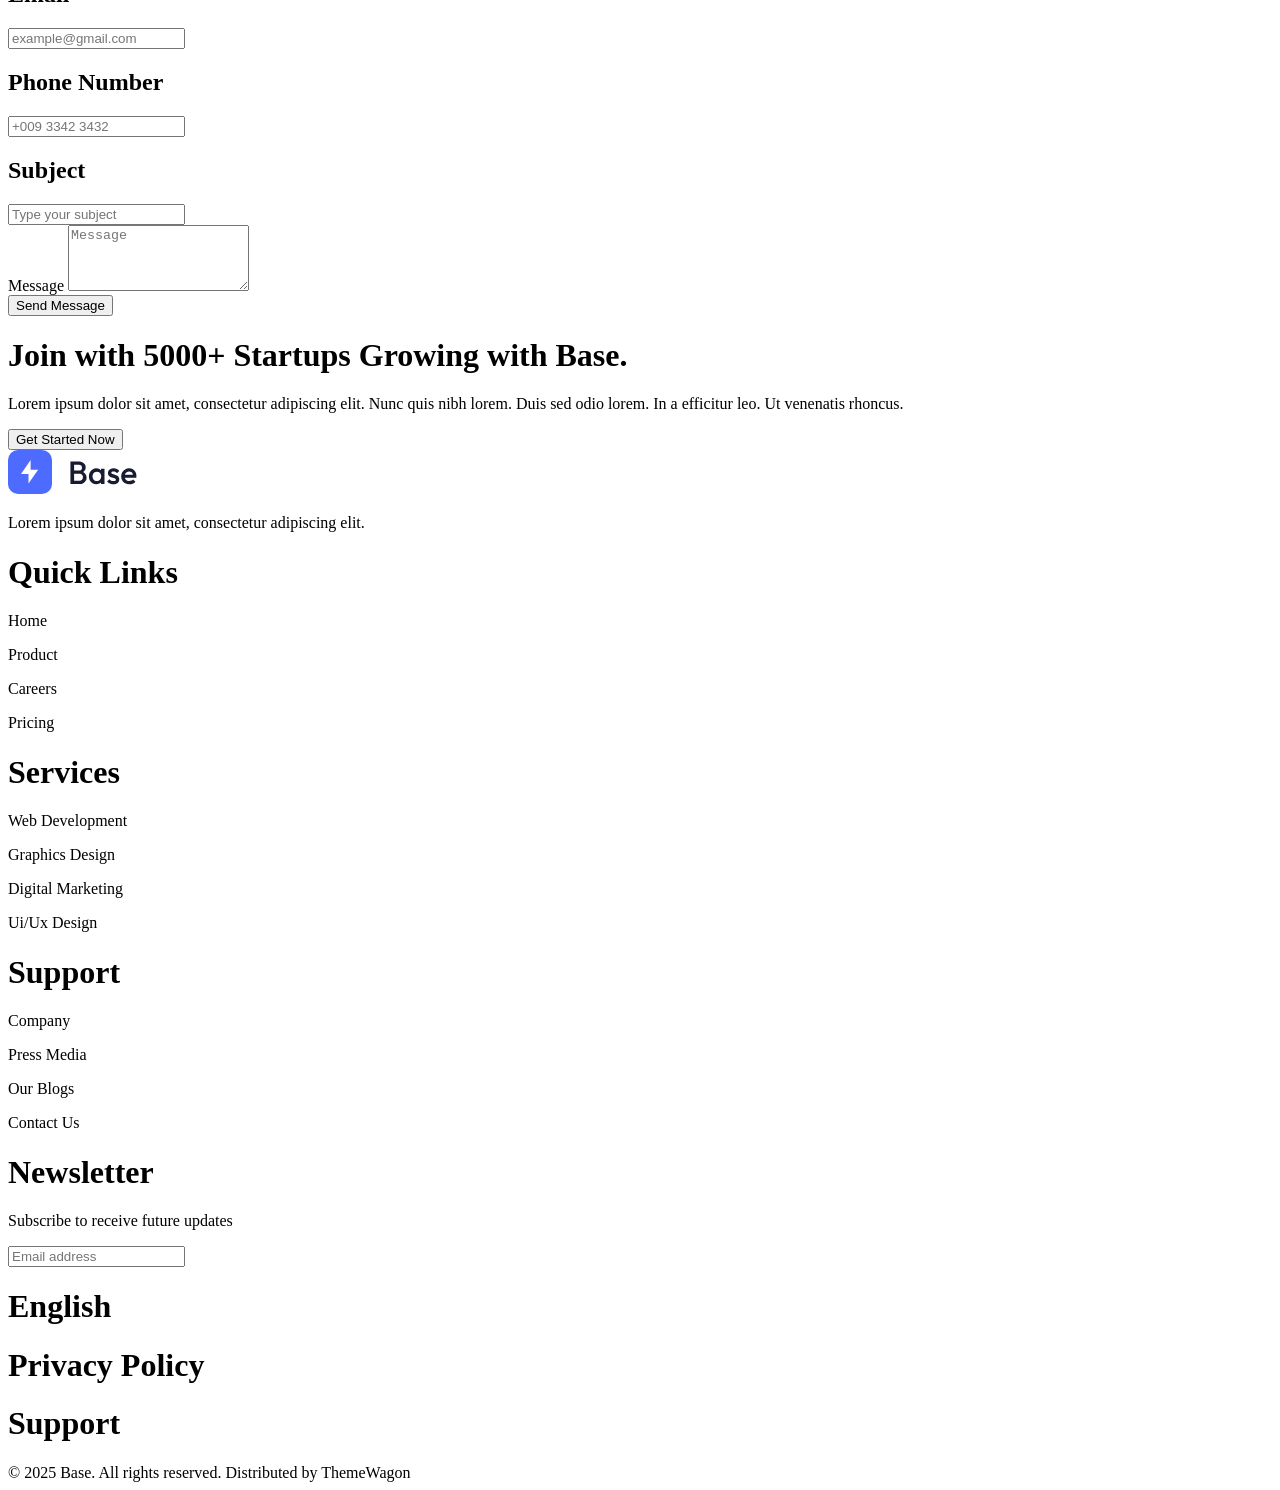
==== commit 86786373: "index.html" ====
--- a/index.html
+++ b/index.html
@@ -471,7 +471,7 @@
    <div class="grid bg-gray-100 p-4 mr-auto ml-auto">
         <div class="grid grid-cols-1 p-4 lg:grid-cols-5 md:grid-cols-4 sm:grid-cols-1">
             <div class="col-span-1 lg:col-span-1 md:col-span-4 sm:col-span-1">
-                <img src="../1.Tailwind/images/imgi_1_logo-light.svg">
+                <img src="imgi_1_logo-light.svg">
                 <p class="text-gray-500 py-4">Lorem ipsum dolor sit amet, consectetur adipiscing elit.</p>
             </div>
             <div class="">
--- a/animation.css
+++ b/animation.css
@@ -0,0 +1,29 @@
+.bloc{
+    animation:appear linear;
+    animation-timeline: view();
+    animation-range: entry 0% cover 40%;
+}
+@keyframes appear{
+    from {
+        opacity: 0;
+        transform: translateX(-100px);
+    }
+    to{
+        opacity: 1;
+        transform: translateX(0px);
+    }
+}
+.autorotate{
+    animation: autoRotateAnimation;
+    animation-timeline: view();
+    animation-range: entry 0% cover 40%;
+}
+@keyframes autoRotateAnimation {
+    from{
+        transform : rotate(0 deg);
+    }    
+    to{
+        transform : rotate(270 deg);
+    }
+}
+
